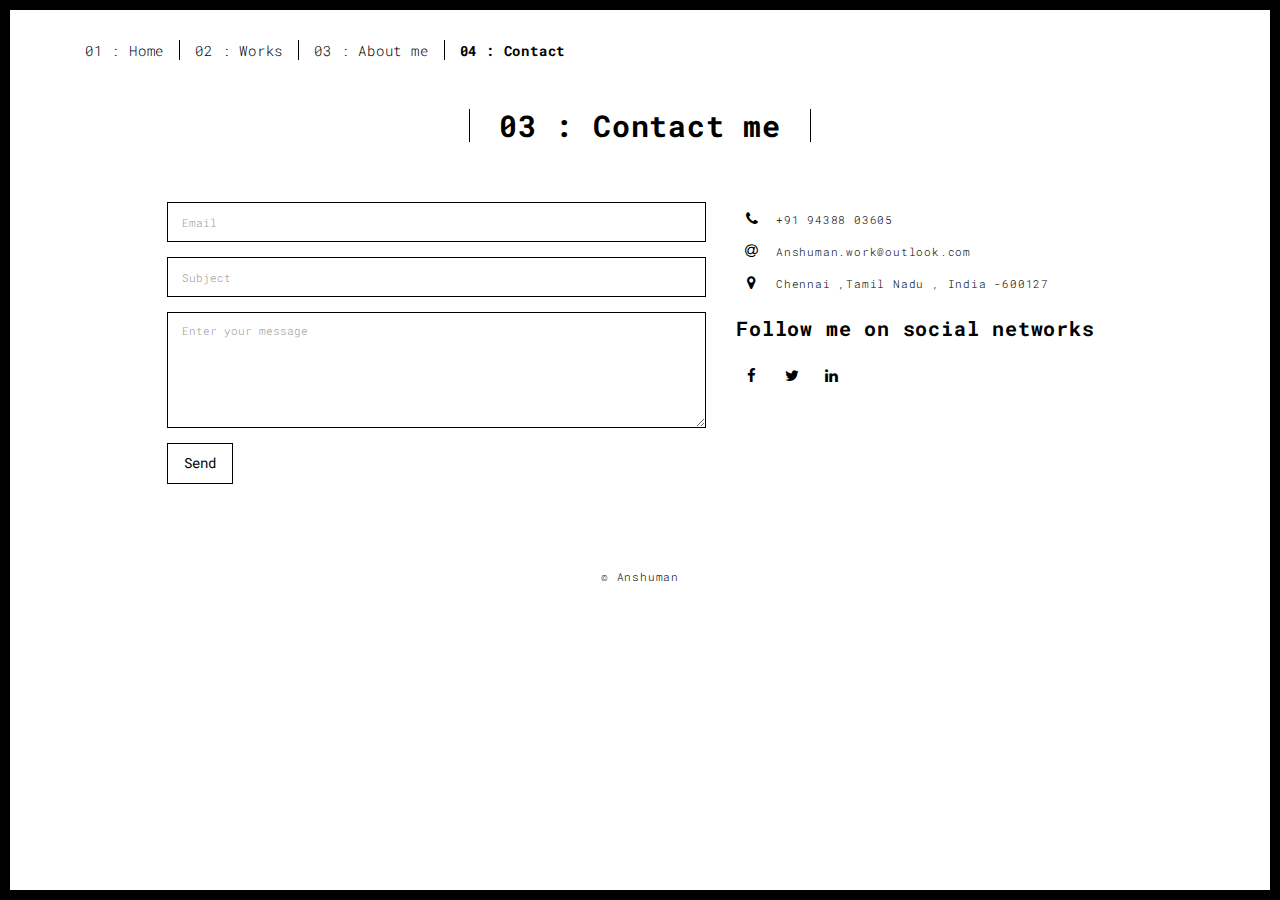
==== contact.html @ 836197c7 "Add files via upload" ====
<!DOCTYPE html>
<html lang="en">

<head>
  <meta charset="UTF-8">
  <meta content="IE=edge" http-equiv="X-UA-Compatible">
  <meta content="width=device-width,initial-scale=1" name="viewport">
  <meta content="description" name="description">
  <meta name="google" content="notranslate" />
  <meta content="Mashup templates have been developped by Orson.io team" name="author">

  <!-- Disable tap highlight on IE -->
  <meta name="msapplication-tap-highlight" content="no">
  
  <link rel="apple-touch-icon" sizes="180x180" href="./assets/apple-icon-180x180.png">
  <link href="./assets/favicon.ico" rel="icon">

  <title>Title page</title>  

<link href="./main.3f6952e4.css" rel="stylesheet"></head>

<body class="">
<div id="site-border-left"></div>
<div id="site-border-right"></div>
<div id="site-border-top"></div>
<div id="site-border-bottom"></div>
 <!-- Add your content of header -->
<header>
  <nav class="navbar  navbar-fixed-top navbar-default">
    <div class="container">
        <button type="button" class="navbar-toggle collapsed" data-toggle="collapse" data-target="#navbar-collapse" aria-expanded="false">
          <span class="sr-only">Toggle navigation</span>
          <span class="icon-bar"></span>
          <span class="icon-bar"></span>
          <span class="icon-bar"></span>
        </button>

      <div class="collapse navbar-collapse" id="navbar-collapse">
        <ul class="nav navbar-nav ">
          <li><a href="./index.html" title="">01 : Home</a></li>
          <li><a href="./works.html" title="">02 : Works</a></li>
          <li><a href="./about.html" title="">03 : About me</a></li>
          <li><a href="./contact.html" title="">04 : Contact</a></li>
          
        </ul>


      </div> 
    </div>
  </nav>
</header>

<div class="section-container">
    <div class="container">
      <div class="row">
        <div class="col-xs-12">
          <div class="section-container-spacer text-center">
            <h1 class="h2">03 : Contact me</h1>
          </div>
          
          <div class="row">
            <div class="col-md-10 col-md-offset-1">
               <form action="" class="reveal-content">
                  <div class="row">
                    <div class="col-md-7">
                      <div class="form-group">
                        <input type="email" class="form-control" id="email" placeholder="Email">
                      </div>
                      <div class="form-group">
                        <input type="text" class="form-control" id="subject" placeholder="Subject">
                      </div>
                      <div class="form-group">
                        <textarea class="form-control" rows="5" placeholder="Enter your message"></textarea>
                      </div>
                      <button type="submit" class="btn btn-default btn-lg">Send</button>
                    </div>
                    <div class="col-md-5 address-container">
                      <ul class="list-unstyled">
                        <li>
                          <span class="fa-icon">
                            <i class="fa fa-phone" aria-hidden="true"></i>
                          </span>
                          +91 94388 03605
                        </li>
                        <li>
                          <span class="fa-icon">
                            <i class="fa fa-at" aria-hidden="true"></i>
                          </span>
                          Anshuman.work@outlook.com
                        </li>
                        <li>
                          <span class="fa-icon">
                            <i class="fa fa fa-map-marker" aria-hidden="true"></i>
                          </span>
                          Chennai ,Tamil Nadu , India -600127
                        </li>
                      </ul>
                      <h3>Follow me on social networks</h3>
                      <a href="http://www.facebook.com" title="" class="fa-icon">
                        <i class="fa fa-facebook"></i>
                      </a>
                      <a href="http://www.twitter.com" title="" class="fa-icon">
                        <i class="fa fa-twitter"></i>
                      </a>
                      <a href="http://www.linkedin.com" title="" class="fa-icon">
                        <i class="fa fa-linkedin"></i>
                      </a>

                    </div>
                  </div>
                </form>
            </div>

          </div>
         
       </div>
      </div>
    </div>
  </div>


<footer class="footer-container text-center">
  <div class="container">
    <div class="row">
      <div class="col-xs-12">
        <p>© Anshuman </p>
      </div>
    </div>
  </div>
</footer>

<script>
  document.addEventListener("DOMContentLoaded", function (event) {
     navActivePage();
  });
</script>

<!-- Google Analytics: change UA-XXXXX-X to be your site's ID 

<script>
  (function (i, s, o, g, r, a, m) {
    i['GoogleAnalyticsObject'] = r; i[r] = i[r] || function () {
      (i[r].q = i[r].q || []).push(arguments)
    }, i[r].l = 1 * new Date(); a = s.createElement(o),
      m = s.getElementsByTagName(o)[0]; a.async = 1; a.src = g; m.parentNode.insertBefore(a, m)
  })(window, document, 'script', '//www.google-analytics.com/analytics.js', 'ga');
  ga('create', 'UA-XXXXX-X', 'auto');
  ga('send', 'pageview');
</script>

--> <script type="text/javascript" src="./main.70a66962.js"></script></body>

</html>
---- main.3f6952e4.css ----
@import url(https://fonts.googleapis.com/css?family=Roboto:900|Roboto+Mono:300,400,700);@import url(https://maxcdn.bootstrapcdn.com/font-awesome/4.7.0/css/font-awesome.min.css);/*!
 * Bootstrap v3.3.7 (http://getbootstrap.com)
 * Copyright 2011-2016 Twitter, Inc.
 * Licensed under MIT (https://github.com/twbs/bootstrap/blob/master/LICENSE)
 */
/*! normalize.css v3.0.3 | MIT License | github.com/necolas/normalize.css */html{font-family:sans-serif;-ms-text-size-adjust:100%;-webkit-text-size-adjust:100%}body{margin:0}article,aside,details,figcaption,figure,footer,header,hgroup,main,menu,nav,section,summary{display:block}audio,canvas,progress,video{display:inline-block;vertical-align:baseline}audio:not([controls]){display:none;height:0}[hidden],template{display:none}a{background-color:transparent}a:active,a:hover{outline:0}abbr[title]{border-bottom:1px dotted}b,strong{font-weight:700}dfn{font-style:italic}h1{font-size:2em;margin:.67em 0}mark{background:#ff0;color:#000}small{font-size:80%}sub,sup{font-size:75%;line-height:0;position:relative;vertical-align:baseline}sup{top:-.5em}sub{bottom:-.25em}img{border:0}svg:not(:root){overflow:hidden}figure{margin:1em 40px}hr{box-sizing:content-box;height:0}pre{overflow:auto}code,kbd,pre,samp{font-family:monospace,monospace;font-size:1em}button,input,optgroup,select,textarea{color:inherit;font:inherit;margin:0}button{overflow:visible}button,select{text-transform:none}button,html input[type=button],input[type=reset],input[type=submit]{-webkit-appearance:button;cursor:pointer}button[disabled],html input[disabled]{cursor:default}button::-moz-focus-inner,input::-moz-focus-inner{border:0;padding:0}input{line-height:normal}input[type=checkbox],input[type=radio]{box-sizing:border-box;padding:0}input[type=number]::-webkit-inner-spin-button,input[type=number]::-webkit-outer-spin-button{height:auto}input[type=search]{-webkit-appearance:textfield;box-sizing:content-box}input[type=search]::-webkit-search-cancel-button,input[type=search]::-webkit-search-decoration{-webkit-appearance:none}fieldset{border:1px solid silver;margin:0 2px;padding:.35em .625em .75em}textarea{overflow:auto}optgroup{font-weight:700}table{border-collapse:collapse;border-spacing:0}td,th{padding:0}

/*! Source: https://github.com/h5bp/html5-boilerplate/blob/master/src/css/main.css */@media print{*,:after,:before{background:transparent!important;color:#000!important;box-shadow:none!important;text-shadow:none!important}a,a:visited{text-decoration:underline}a[href]:after{content:" (" attr(href) ")"}abbr[title]:after{content:" (" attr(title) ")"}a[href^="#"]:after,a[href^="javascript:"]:after{content:""}blockquote,pre{border:1px solid #999;page-break-inside:avoid}thead{display:table-header-group}img,tr{page-break-inside:avoid}img{max-width:100%!important}h2,h3,p{orphans:3;widows:3}h2,h3{page-break-after:avoid}.navbar{display:none}.btn>.caret,.dropup>.btn>.caret{border-top-color:#000!important}.label{border:1px solid #000}.table{border-collapse:collapse!important}.table td,.table th{background-color:#fff!important}.table-bordered td,.table-bordered th{border:1px solid #ddd!important}}*,:after,:before{-webkit-box-sizing:border-box;-moz-box-sizing:border-box;box-sizing:border-box}html{font-size:10px;-webkit-tap-highlight-color:transparent}body{font-family:Roboto Mono,Helvetica,Arial,sans-serif;font-size:11px;line-height:1.78;color:#000;background-color:#fff}button,input,select,textarea{font-family:inherit;font-size:inherit;line-height:inherit}a{color:#001aff;text-decoration:none}a:focus,a:hover{color:#0012b3;text-decoration:underline}a:focus{outline:5px auto -webkit-focus-ring-color;outline-offset:-2px}figure{margin:0}img{vertical-align:middle}.img-responsive{display:block;max-width:100%;height:auto}.img-rounded{border-radius:0}.img-thumbnail{padding:4px;line-height:1.78;background-color:#fff;border:1px solid #ddd;border-radius:0;-webkit-transition:all .2s ease-in-out;-o-transition:all .2s ease-in-out;transition:all .2s ease-in-out;display:inline-block;max-width:100%;height:auto}.img-circle{border-radius:50%}hr{margin-top:19px;margin-bottom:19px;border:0;border-top:1px solid #eee}.sr-only{position:absolute;width:1px;height:1px;margin:-1px;padding:0;overflow:hidden;clip:rect(0,0,0,0);border:0}.sr-only-focusable:active,.sr-only-focusable:focus{position:static;width:auto;height:auto;margin:0;overflow:visible;clip:auto}[role=button]{cursor:pointer}.h1,.h2,.h3,.h4,.h5,.h6,h1,h2,h3,h4,h5,h6{font-family:Roboto Mono,Helvetica,Arial,sans-serif;font-weight:700;line-height:1.1;color:#000}.h1 .small,.h1 small,.h2 .small,.h2 small,.h3 .small,.h3 small,.h4 .small,.h4 small,.h5 .small,.h5 small,.h6 .small,.h6 small,h1 .small,h1 small,h2 .small,h2 small,h3 .small,h3 small,h4 .small,h4 small,h5 .small,h5 small,h6 .small,h6 small{font-weight:400;line-height:1;color:#777}.h1,.h2,.h3,h1,h2,h3{margin-top:19px;margin-bottom:9.5px}.h1 .small,.h1 small,.h2 .small,.h2 small,.h3 .small,.h3 small,h1 .small,h1 small,h2 .small,h2 small,h3 .small,h3 small{font-size:65%}.h4,.h5,.h6,h4,h5,h6{margin-top:9.5px;margin-bottom:9.5px}.h4 .small,.h4 small,.h5 .small,.h5 small,.h6 .small,.h6 small,h4 .small,h4 small,h5 .small,h5 small,h6 .small,h6 small{font-size:75%}.h1,h1{font-size:70px}.h2,h2{font-size:30px}.h3,h3{font-size:20px}.h4,.h5,h4,h5{font-size:11px}.h6,h6{font-size:10px}p{margin:0 0 9.5px}.lead{margin-bottom:19px;font-size:12px;font-weight:300;line-height:1.4}@media (min-width:768px){.lead{font-size:16.5px}}.small,small{font-size:90%}.mark,mark{background-color:#fcf8e3;padding:.2em}.text-left{text-align:left}.text-right{text-align:right}.text-center{text-align:center}.text-justify{text-align:justify}.text-nowrap{white-space:nowrap}.text-lowercase{text-transform:lowercase}.initialism,.text-uppercase{text-transform:uppercase}.text-capitalize{text-transform:capitalize}.text-muted{color:#777}.text-primary{color:#001aff}a.text-primary:focus,a.text-primary:hover{color:#0015cc}.text-success{color:#fff}a.text-success:focus,a.text-success:hover{color:#e6e6e6}.text-info{color:#31708f}a.text-info:focus,a.text-info:hover{color:#245269}.text-warning{color:#8a6d3b}a.text-warning:focus,a.text-warning:hover{color:#66512c}.text-danger{color:#fff}a.text-danger:focus,a.text-danger:hover{color:#e6e6e6}.bg-primary{color:#fff;background-color:#001aff}a.bg-primary:focus,a.bg-primary:hover{background-color:#0015cc}.bg-success,a.bg-success:focus,a.bg-success:hover{background-color:#000}.bg-info{background-color:#d9edf7}a.bg-info:focus,a.bg-info:hover{background-color:#afd9ee}.bg-warning{background-color:#fcf8e3}a.bg-warning:focus,a.bg-warning:hover{background-color:#f7ecb5}.bg-danger{background-color:red}a.bg-danger:focus,a.bg-danger:hover{background-color:#c00}.page-header{padding-bottom:8.5px;margin:38px 0 19px;border-bottom:1px solid #eee}ol,ul{margin-top:0;margin-bottom:9.5px}ol ol,ol ul,ul ol,ul ul{margin-bottom:0}.list-inline,.list-unstyled{padding-left:0;list-style:none}.list-inline{margin-left:-5px}.list-inline>li{display:inline-block;padding-left:5px;padding-right:5px}dl{margin-top:0;margin-bottom:19px}dd,dt{line-height:1.78}dt{font-weight:700}dd{margin-left:0}.dl-horizontal dd:after,.dl-horizontal dd:before{content:" ";display:table}.dl-horizontal dd:after{clear:both}@media (min-width:768px){.dl-horizontal dt{float:left;width:160px;clear:left;text-align:right;overflow:hidden;text-overflow:ellipsis;white-space:nowrap}.dl-horizontal dd{margin-left:180px}}abbr[data-original-title],abbr[title]{cursor:help;border-bottom:1px dotted #777}.initialism{font-size:90%}blockquote{padding:9.5px 19px;margin:0 0 19px;font-size:13.75px;border-left:5px solid #eee}blockquote ol:last-child,blockquote p:last-child,blockquote ul:last-child{margin-bottom:0}blockquote .small,blockquote footer,blockquote small{display:block;font-size:80%;line-height:1.78;color:#777}blockquote .small:before,blockquote footer:before,blockquote small:before{content:"\2014   \A0"}.blockquote-reverse,blockquote.pull-right{padding-right:15px;padding-left:0;border-right:5px solid #eee;border-left:0;text-align:right}.blockquote-reverse .small:before,.blockquote-reverse footer:before,.blockquote-reverse small:before,blockquote.pull-right .small:before,blockquote.pull-right footer:before,blockquote.pull-right small:before{content:""}.blockquote-reverse .small:after,.blockquote-reverse footer:after,.blockquote-reverse small:after,blockquote.pull-right .small:after,blockquote.pull-right footer:after,blockquote.pull-right small:after{content:"\A0   \2014"}address{margin-bottom:19px;font-style:normal;line-height:1.78}code,kbd,pre,samp{font-family:Menlo,Monaco,Consolas,Courier New,monospace}code{color:#c7254e;background-color:#f9f2f4}code,kbd{padding:2px 4px;font-size:90%;border-radius:0}kbd{color:#fff;background-color:#333;box-shadow:inset 0 -1px 0 rgba(0,0,0,.25)}kbd kbd{padding:0;font-size:100%;font-weight:700;box-shadow:none}pre{display:block;padding:9px;margin:0 0 9.5px;font-size:10px;line-height:1.78;word-break:break-all;word-wrap:break-word;color:#333;background-color:#f5f5f5;border:1px solid #ccc;border-radius:0}pre code{padding:0;font-size:inherit;color:inherit;white-space:pre-wrap;background-color:transparent;border-radius:0}.pre-scrollable{max-height:340px;overflow-y:scroll}.container{margin-right:auto;margin-left:auto;padding-left:15px;padding-right:15px}.container:after,.container:before{content:" ";display:table}.container:after{clear:both}@media (min-width:768px){.container{width:750px}}@media (min-width:992px){.container{width:970px}}@media (min-width:1200px){.container{width:1170px}}.container-fluid{margin-right:auto;margin-left:auto;padding-left:15px;padding-right:15px}.container-fluid:after,.container-fluid:before{content:" ";display:table}.container-fluid:after{clear:both}.row{margin-left:-15px;margin-right:-15px}.row:after,.row:before{content:" ";display:table}.row:after{clear:both}.col-lg-1,.col-lg-2,.col-lg-3,.col-lg-4,.col-lg-5,.col-lg-6,.col-lg-7,.col-lg-8,.col-lg-9,.col-lg-10,.col-lg-11,.col-lg-12,.col-md-1,.col-md-2,.col-md-3,.col-md-4,.col-md-5,.col-md-6,.col-md-7,.col-md-8,.col-md-9,.col-md-10,.col-md-11,.col-md-12,.col-sm-1,.col-sm-2,.col-sm-3,.col-sm-4,.col-sm-5,.col-sm-6,.col-sm-7,.col-sm-8,.col-sm-9,.col-sm-10,.col-sm-11,.col-sm-12,.col-xs-1,.col-xs-2,.col-xs-3,.col-xs-4,.col-xs-5,.col-xs-6,.col-xs-7,.col-xs-8,.col-xs-9,.col-xs-10,.col-xs-11,.col-xs-12{position:relative;min-height:1px;padding-left:15px;padding-right:15px}.col-xs-1,.col-xs-2,.col-xs-3,.col-xs-4,.col-xs-5,.col-xs-6,.col-xs-7,.col-xs-8,.col-xs-9,.col-xs-10,.col-xs-11,.col-xs-12{float:left}.col-xs-1{width:8.33333%}.col-xs-2{width:16.66667%}.col-xs-3{width:25%}.col-xs-4{width:33.33333%}.col-xs-5{width:41.66667%}.col-xs-6{width:50%}.col-xs-7{width:58.33333%}.col-xs-8{width:66.66667%}.col-xs-9{width:75%}.col-xs-10{width:83.33333%}.col-xs-11{width:91.66667%}.col-xs-12{width:100%}.col-xs-pull-0{right:auto}.col-xs-pull-1{right:8.33333%}.col-xs-pull-2{right:16.66667%}.col-xs-pull-3{right:25%}.col-xs-pull-4{right:33.33333%}.col-xs-pull-5{right:41.66667%}.col-xs-pull-6{right:50%}.col-xs-pull-7{right:58.33333%}.col-xs-pull-8{right:66.66667%}.col-xs-pull-9{right:75%}.col-xs-pull-10{right:83.33333%}.col-xs-pull-11{right:91.66667%}.col-xs-pull-12{right:100%}.col-xs-push-0{left:auto}.col-xs-push-1{left:8.33333%}.col-xs-push-2{left:16.66667%}.col-xs-push-3{left:25%}.col-xs-push-4{left:33.33333%}.col-xs-push-5{left:41.66667%}.col-xs-push-6{left:50%}.col-xs-push-7{left:58.33333%}.col-xs-push-8{left:66.66667%}.col-xs-push-9{left:75%}.col-xs-push-10{left:83.33333%}.col-xs-push-11{left:91.66667%}.col-xs-push-12{left:100%}.col-xs-offset-0{margin-left:0}.col-xs-offset-1{margin-left:8.33333%}.col-xs-offset-2{margin-left:16.66667%}.col-xs-offset-3{margin-left:25%}.col-xs-offset-4{margin-left:33.33333%}.col-xs-offset-5{margin-left:41.66667%}.col-xs-offset-6{margin-left:50%}.col-xs-offset-7{margin-left:58.33333%}.col-xs-offset-8{margin-left:66.66667%}.col-xs-offset-9{margin-left:75%}.col-xs-offset-10{margin-left:83.33333%}.col-xs-offset-11{margin-left:91.66667%}.col-xs-offset-12{margin-left:100%}@media (min-width:768px){.col-sm-1,.col-sm-2,.col-sm-3,.col-sm-4,.col-sm-5,.col-sm-6,.col-sm-7,.col-sm-8,.col-sm-9,.col-sm-10,.col-sm-11,.col-sm-12{float:left}.col-sm-1{width:8.33333%}.col-sm-2{width:16.66667%}.col-sm-3{width:25%}.col-sm-4{width:33.33333%}.col-sm-5{width:41.66667%}.col-sm-6{width:50%}.col-sm-7{width:58.33333%}.col-sm-8{width:66.66667%}.col-sm-9{width:75%}.col-sm-10{width:83.33333%}.col-sm-11{width:91.66667%}.col-sm-12{width:100%}.col-sm-pull-0{right:auto}.col-sm-pull-1{right:8.33333%}.col-sm-pull-2{right:16.66667%}.col-sm-pull-3{right:25%}.col-sm-pull-4{right:33.33333%}.col-sm-pull-5{right:41.66667%}.col-sm-pull-6{right:50%}.col-sm-pull-7{right:58.33333%}.col-sm-pull-8{right:66.66667%}.col-sm-pull-9{right:75%}.col-sm-pull-10{right:83.33333%}.col-sm-pull-11{right:91.66667%}.col-sm-pull-12{right:100%}.col-sm-push-0{left:auto}.col-sm-push-1{left:8.33333%}.col-sm-push-2{left:16.66667%}.col-sm-push-3{left:25%}.col-sm-push-4{left:33.33333%}.col-sm-push-5{left:41.66667%}.col-sm-push-6{left:50%}.col-sm-push-7{left:58.33333%}.col-sm-push-8{left:66.66667%}.col-sm-push-9{left:75%}.col-sm-push-10{left:83.33333%}.col-sm-push-11{left:91.66667%}.col-sm-push-12{left:100%}.col-sm-offset-0{margin-left:0}.col-sm-offset-1{margin-left:8.33333%}.col-sm-offset-2{margin-left:16.66667%}.col-sm-offset-3{margin-left:25%}.col-sm-offset-4{margin-left:33.33333%}.col-sm-offset-5{margin-left:41.66667%}.col-sm-offset-6{margin-left:50%}.col-sm-offset-7{margin-left:58.33333%}.col-sm-offset-8{margin-left:66.66667%}.col-sm-offset-9{margin-left:75%}.col-sm-offset-10{margin-left:83.33333%}.col-sm-offset-11{margin-left:91.66667%}.col-sm-offset-12{margin-left:100%}}@media (min-width:992px){.col-md-1,.col-md-2,.col-md-3,.col-md-4,.col-md-5,.col-md-6,.col-md-7,.col-md-8,.col-md-9,.col-md-10,.col-md-11,.col-md-12{float:left}.col-md-1{width:8.33333%}.col-md-2{width:16.66667%}.col-md-3{width:25%}.col-md-4{width:33.33333%}.col-md-5{width:41.66667%}.col-md-6{width:50%}.col-md-7{width:58.33333%}.col-md-8{width:66.66667%}.col-md-9{width:75%}.col-md-10{width:83.33333%}.col-md-11{width:91.66667%}.col-md-12{width:100%}.col-md-pull-0{right:auto}.col-md-pull-1{right:8.33333%}.col-md-pull-2{right:16.66667%}.col-md-pull-3{right:25%}.col-md-pull-4{right:33.33333%}.col-md-pull-5{right:41.66667%}.col-md-pull-6{right:50%}.col-md-pull-7{right:58.33333%}.col-md-pull-8{right:66.66667%}.col-md-pull-9{right:75%}.col-md-pull-10{right:83.33333%}.col-md-pull-11{right:91.66667%}.col-md-pull-12{right:100%}.col-md-push-0{left:auto}.col-md-push-1{left:8.33333%}.col-md-push-2{left:16.66667%}.col-md-push-3{left:25%}.col-md-push-4{left:33.33333%}.col-md-push-5{left:41.66667%}.col-md-push-6{left:50%}.col-md-push-7{left:58.33333%}.col-md-push-8{left:66.66667%}.col-md-push-9{left:75%}.col-md-push-10{left:83.33333%}.col-md-push-11{left:91.66667%}.col-md-push-12{left:100%}.col-md-offset-0{margin-left:0}.col-md-offset-1{margin-left:8.33333%}.col-md-offset-2{margin-left:16.66667%}.col-md-offset-3{margin-left:25%}.col-md-offset-4{margin-left:33.33333%}.col-md-offset-5{margin-left:41.66667%}.col-md-offset-6{margin-left:50%}.col-md-offset-7{margin-left:58.33333%}.col-md-offset-8{margin-left:66.66667%}.col-md-offset-9{margin-left:75%}.col-md-offset-10{margin-left:83.33333%}.col-md-offset-11{margin-left:91.66667%}.col-md-offset-12{margin-left:100%}}@media (min-width:1200px){.col-lg-1,.col-lg-2,.col-lg-3,.col-lg-4,.col-lg-5,.col-lg-6,.col-lg-7,.col-lg-8,.col-lg-9,.col-lg-10,.col-lg-11,.col-lg-12{float:left}.col-lg-1{width:8.33333%}.col-lg-2{width:16.66667%}.col-lg-3{width:25%}.col-lg-4{width:33.33333%}.col-lg-5{width:41.66667%}.col-lg-6{width:50%}.col-lg-7{width:58.33333%}.col-lg-8{width:66.66667%}.col-lg-9{width:75%}.col-lg-10{width:83.33333%}.col-lg-11{width:91.66667%}.col-lg-12{width:100%}.col-lg-pull-0{right:auto}.col-lg-pull-1{right:8.33333%}.col-lg-pull-2{right:16.66667%}.col-lg-pull-3{right:25%}.col-lg-pull-4{right:33.33333%}.col-lg-pull-5{right:41.66667%}.col-lg-pull-6{right:50%}.col-lg-pull-7{right:58.33333%}.col-lg-pull-8{right:66.66667%}.col-lg-pull-9{right:75%}.col-lg-pull-10{right:83.33333%}.col-lg-pull-11{right:91.66667%}.col-lg-pull-12{right:100%}.col-lg-push-0{left:auto}.col-lg-push-1{left:8.33333%}.col-lg-push-2{left:16.66667%}.col-lg-push-3{left:25%}.col-lg-push-4{left:33.33333%}.col-lg-push-5{left:41.66667%}.col-lg-push-6{left:50%}.col-lg-push-7{left:58.33333%}.col-lg-push-8{left:66.66667%}.col-lg-push-9{left:75%}.col-lg-push-10{left:83.33333%}.col-lg-push-11{left:91.66667%}.col-lg-push-12{left:100%}.col-lg-offset-0{margin-left:0}.col-lg-offset-1{margin-left:8.33333%}.col-lg-offset-2{margin-left:16.66667%}.col-lg-offset-3{margin-left:25%}.col-lg-offset-4{margin-left:33.33333%}.col-lg-offset-5{margin-left:41.66667%}.col-lg-offset-6{margin-left:50%}.col-lg-offset-7{margin-left:58.33333%}.col-lg-offset-8{margin-left:66.66667%}.col-lg-offset-9{margin-left:75%}.col-lg-offset-10{margin-left:83.33333%}.col-lg-offset-11{margin-left:91.66667%}.col-lg-offset-12{margin-left:100%}}table{background-color:transparent}caption{padding-top:8px;padding-bottom:8px;color:#777}caption,th{text-align:left}.table{width:100%;max-width:100%;margin-bottom:19px}.table>tbody>tr>td,.table>tbody>tr>th,.table>tfoot>tr>td,.table>tfoot>tr>th,.table>thead>tr>td,.table>thead>tr>th{padding:8px;line-height:1.78;vertical-align:top;border-top:1px solid #ddd}.table>thead>tr>th{vertical-align:bottom;border-bottom:2px solid #ddd}.table>caption+thead>tr:first-child>td,.table>caption+thead>tr:first-child>th,.table>colgroup+thead>tr:first-child>td,.table>colgroup+thead>tr:first-child>th,.table>thead:first-child>tr:first-child>td,.table>thead:first-child>tr:first-child>th{border-top:0}.table>tbody+tbody{border-top:2px solid #ddd}.table .table{background-color:#fff}.table-condensed>tbody>tr>td,.table-condensed>tbody>tr>th,.table-condensed>tfoot>tr>td,.table-condensed>tfoot>tr>th,.table-condensed>thead>tr>td,.table-condensed>thead>tr>th{padding:5px}.table-bordered,.table-bordered>tbody>tr>td,.table-bordered>tbody>tr>th,.table-bordered>tfoot>tr>td,.table-bordered>tfoot>tr>th,.table-bordered>thead>tr>td,.table-bordered>thead>tr>th{border:1px solid #ddd}.table-bordered>thead>tr>td,.table-bordered>thead>tr>th{border-bottom-width:2px}.table-striped>tbody>tr:nth-of-type(odd){background-color:#f9f9f9}.table-hover>tbody>tr:hover{background-color:#f5f5f5}table col[class*=col-]{position:static;float:none;display:table-column}table td[class*=col-],table th[class*=col-]{position:static;float:none;display:table-cell}.table>tbody>tr.active>td,.table>tbody>tr.active>th,.table>tbody>tr>td.active,.table>tbody>tr>th.active,.table>tfoot>tr.active>td,.table>tfoot>tr.active>th,.table>tfoot>tr>td.active,.table>tfoot>tr>th.active,.table>thead>tr.active>td,.table>thead>tr.active>th,.table>thead>tr>td.active,.table>thead>tr>th.active{background-color:#f5f5f5}.table-hover>tbody>tr.active:hover>td,.table-hover>tbody>tr.active:hover>th,.table-hover>tbody>tr:hover>.active,.table-hover>tbody>tr>td.active:hover,.table-hover>tbody>tr>th.active:hover{background-color:#e8e8e8}.table-hover>tbody>tr.success:hover>td,.table-hover>tbody>tr.success:hover>th,.table-hover>tbody>tr:hover>.success,.table-hover>tbody>tr>td.success:hover,.table-hover>tbody>tr>th.success:hover,.table>tbody>tr.success>td,.table>tbody>tr.success>th,.table>tbody>tr>td.success,.table>tbody>tr>th.success,.table>tfoot>tr.success>td,.table>tfoot>tr.success>th,.table>tfoot>tr>td.success,.table>tfoot>tr>th.success,.table>thead>tr.success>td,.table>thead>tr.success>th,.table>thead>tr>td.success,.table>thead>tr>th.success{background-color:#000}.table>tbody>tr.info>td,.table>tbody>tr.info>th,.table>tbody>tr>td.info,.table>tbody>tr>th.info,.table>tfoot>tr.info>td,.table>tfoot>tr.info>th,.table>tfoot>tr>td.info,.table>tfoot>tr>th.info,.table>thead>tr.info>td,.table>thead>tr.info>th,.table>thead>tr>td.info,.table>thead>tr>th.info{background-color:#d9edf7}.table-hover>tbody>tr.info:hover>td,.table-hover>tbody>tr.info:hover>th,.table-hover>tbody>tr:hover>.info,.table-hover>tbody>tr>td.info:hover,.table-hover>tbody>tr>th.info:hover{background-color:#c4e3f3}.table>tbody>tr.warning>td,.table>tbody>tr.warning>th,.table>tbody>tr>td.warning,.table>tbody>tr>th.warning,.table>tfoot>tr.warning>td,.table>tfoot>tr.warning>th,.table>tfoot>tr>td.warning,.table>tfoot>tr>th.warning,.table>thead>tr.warning>td,.table>thead>tr.warning>th,.table>thead>tr>td.warning,.table>thead>tr>th.warning{background-color:#fcf8e3}.table-hover>tbody>tr.warning:hover>td,.table-hover>tbody>tr.warning:hover>th,.table-hover>tbody>tr:hover>.warning,.table-hover>tbody>tr>td.warning:hover,.table-hover>tbody>tr>th.warning:hover{background-color:#faf2cc}.table>tbody>tr.danger>td,.table>tbody>tr.danger>th,.table>tbody>tr>td.danger,.table>tbody>tr>th.danger,.table>tfoot>tr.danger>td,.table>tfoot>tr.danger>th,.table>tfoot>tr>td.danger,.table>tfoot>tr>th.danger,.table>thead>tr.danger>td,.table>thead>tr.danger>th,.table>thead>tr>td.danger,.table>thead>tr>th.danger{background-color:red}.table-hover>tbody>tr.danger:hover>td,.table-hover>tbody>tr.danger:hover>th,.table-hover>tbody>tr:hover>.danger,.table-hover>tbody>tr>td.danger:hover,.table-hover>tbody>tr>th.danger:hover{background-color:#e60000}.table-responsive{overflow-x:auto;min-height:.01%}@media screen and (max-width:767px){.table-responsive{width:100%;margin-bottom:14.25px;overflow-y:hidden;-ms-overflow-style:-ms-autohiding-scrollbar;border:1px solid #ddd}.table-responsive>.table{margin-bottom:0}.table-responsive>.table>tbody>tr>td,.table-responsive>.table>tbody>tr>th,.table-responsive>.table>tfoot>tr>td,.table-responsive>.table>tfoot>tr>th,.table-responsive>.table>thead>tr>td,.table-responsive>.table>thead>tr>th{white-space:nowrap}.table-responsive>.table-bordered{border:0}.table-responsive>.table-bordered>tbody>tr>td:first-child,.table-responsive>.table-bordered>tbody>tr>th:first-child,.table-responsive>.table-bordered>tfoot>tr>td:first-child,.table-responsive>.table-bordered>tfoot>tr>th:first-child,.table-responsive>.table-bordered>thead>tr>td:first-child,.table-responsive>.table-bordered>thead>tr>th:first-child{border-left:0}.table-responsive>.table-bordered>tbody>tr>td:last-child,.table-responsive>.table-bordered>tbody>tr>th:last-child,.table-responsive>.table-bordered>tfoot>tr>td:last-child,.table-responsive>.table-bordered>tfoot>tr>th:last-child,.table-responsive>.table-bordered>thead>tr>td:last-child,.table-responsive>.table-bordered>thead>tr>th:last-child{border-right:0}.table-responsive>.table-bordered>tbody>tr:last-child>td,.table-responsive>.table-bordered>tbody>tr:last-child>th,.table-responsive>.table-bordered>tfoot>tr:last-child>td,.table-responsive>.table-bordered>tfoot>tr:last-child>th{border-bottom:0}}fieldset{margin:0;min-width:0}fieldset,legend{padding:0;border:0}legend{display:block;width:100%;margin-bottom:19px;font-size:16.5px;line-height:inherit;color:#333;border-bottom:1px solid #e5e5e5}label{display:inline-block;max-width:100%;margin-bottom:5px;font-weight:700}input[type=search]{-webkit-box-sizing:border-box;-moz-box-sizing:border-box;box-sizing:border-box}input[type=checkbox],input[type=radio]{margin:4px 0 0;margin-top:1px\9;line-height:normal}input[type=file]{display:block}input[type=range]{display:block;width:100%}select[multiple],select[size]{height:auto}input[type=checkbox]:focus,input[type=file]:focus,input[type=radio]:focus{outline:5px auto -webkit-focus-ring-color;outline-offset:-2px}output{padding-top:9px}.form-control,output{display:block;font-size:11px;line-height:1.78;color:#555}.form-control{width:100%;height:40px;padding:8px 14px;background-color:#fff;background-image:none;border:1px solid #000;border-radius:0;-webkit-box-shadow:inset 0 1px 1px rgba(0,0,0,.075);box-shadow:inset 0 1px 1px rgba(0,0,0,.075);-webkit-transition:border-color .15s ease-in-out,box-shadow .15s ease-in-out;-o-transition:border-color ease-in-out .15s,box-shadow ease-in-out .15s;transition:border-color .15s ease-in-out,box-shadow .15s ease-in-out}.form-control:focus{border-color:#66afe9;-webkit-box-shadow:inset 0 1px 1px rgba(0,0,0,.075),0 0 8px rgba(102,175,233,.6);box-shadow:inset 0 1px 1px rgba(0,0,0,.075),0 0 8px rgba(102,175,233,.6)}.form-control::-moz-placeholder{color:#999;opacity:1}.form-control:-ms-input-placeholder{color:#999}.form-control::-webkit-input-placeholder{color:#999}.form-control::-ms-expand{border:0;background-color:transparent}.form-control[disabled],.form-control[readonly],fieldset[disabled] .form-control{background-color:#eee;opacity:1}.form-control[disabled],fieldset[disabled] .form-control{cursor:not-allowed}textarea.form-control{height:auto}input[type=search]{-webkit-appearance:none}@media screen and (-webkit-min-device-pixel-ratio:0){input[type=date].form-control,input[type=datetime-local].form-control,input[type=month].form-control,input[type=time].form-control{line-height:40px}.input-group-sm>.input-group-btn>input[type=date].btn,.input-group-sm>.input-group-btn>input[type=datetime-local].btn,.input-group-sm>.input-group-btn>input[type=month].btn,.input-group-sm>.input-group-btn>input[type=time].btn,.input-group-sm>input[type=date].form-control,.input-group-sm>input[type=date].input-group-addon,.input-group-sm>input[type=datetime-local].form-control,.input-group-sm>input[type=datetime-local].input-group-addon,.input-group-sm>input[type=month].form-control,.input-group-sm>input[type=month].input-group-addon,.input-group-sm>input[type=time].form-control,.input-group-sm>input[type=time].input-group-addon,.input-group-sm input[type=date],.input-group-sm input[type=datetime-local],.input-group-sm input[type=month],.input-group-sm input[type=time],input[type=date].input-sm,input[type=datetime-local].input-sm,input[type=month].input-sm,input[type=time].input-sm{line-height:27px}.input-group-lg>.input-group-btn>input[type=date].btn,.input-group-lg>.input-group-btn>input[type=datetime-local].btn,.input-group-lg>.input-group-btn>input[type=month].btn,.input-group-lg>.input-group-btn>input[type=time].btn,.input-group-lg>input[type=date].form-control,.input-group-lg>input[type=date].input-group-addon,.input-group-lg>input[type=datetime-local].form-control,.input-group-lg>input[type=datetime-local].input-group-addon,.input-group-lg>input[type=month].form-control,.input-group-lg>input[type=month].input-group-addon,.input-group-lg>input[type=time].form-control,.input-group-lg>input[type=time].input-group-addon,.input-group-lg input[type=date],.input-group-lg input[type=datetime-local],.input-group-lg input[type=month],.input-group-lg input[type=time],input[type=date].input-lg,input[type=datetime-local].input-lg,input[type=month].input-lg,input[type=time].input-lg{line-height:41px}}.form-group{margin-bottom:15px}.checkbox,.radio{position:relative;display:block;margin-top:10px;margin-bottom:10px}.checkbox label,.radio label{min-height:19px;padding-left:20px;margin-bottom:0;font-weight:400;cursor:pointer}.checkbox-inline input[type=checkbox],.checkbox input[type=checkbox],.radio-inline input[type=radio],.radio input[type=radio]{position:absolute;margin-left:-20px;margin-top:4px\9}.checkbox+.checkbox,.radio+.radio{margin-top:-5px}.checkbox-inline,.radio-inline{position:relative;display:inline-block;padding-left:20px;margin-bottom:0;vertical-align:middle;font-weight:400;cursor:pointer}.checkbox-inline+.checkbox-inline,.radio-inline+.radio-inline{margin-top:0;margin-left:10px}.checkbox-inline.disabled,.checkbox.disabled label,.radio-inline.disabled,.radio.disabled label,fieldset[disabled] .checkbox-inline,fieldset[disabled] .checkbox label,fieldset[disabled] .radio-inline,fieldset[disabled] .radio label,fieldset[disabled] input[type=checkbox],fieldset[disabled] input[type=radio],input[type=checkbox].disabled,input[type=checkbox][disabled],input[type=radio].disabled,input[type=radio][disabled]{cursor:not-allowed}.form-control-static{padding-top:9px;padding-bottom:9px;margin-bottom:0;min-height:30px}.form-control-static.input-lg,.form-control-static.input-sm,.input-group-lg>.form-control-static.form-control,.input-group-lg>.form-control-static.input-group-addon,.input-group-lg>.input-group-btn>.form-control-static.btn,.input-group-sm>.form-control-static.form-control,.input-group-sm>.form-control-static.input-group-addon,.input-group-sm>.input-group-btn>.form-control-static.btn{padding-left:0;padding-right:0}.input-group-sm>.form-control,.input-group-sm>.input-group-addon,.input-group-sm>.input-group-btn>.btn,.input-sm{height:27px;padding:5px 10px;font-size:10px;line-height:1.5;border-radius:0}.input-group-sm>.input-group-btn>select.btn,.input-group-sm>select.form-control,.input-group-sm>select.input-group-addon,select.input-sm{height:27px;line-height:27px}.input-group-sm>.input-group-btn>select[multiple].btn,.input-group-sm>.input-group-btn>textarea.btn,.input-group-sm>select[multiple].form-control,.input-group-sm>select[multiple].input-group-addon,.input-group-sm>textarea.form-control,.input-group-sm>textarea.input-group-addon,select[multiple].input-sm,textarea.input-sm{height:auto}.form-group-sm .form-control{height:27px;padding:5px 10px;font-size:10px;line-height:1.5;border-radius:0}.form-group-sm select.form-control{height:27px;line-height:27px}.form-group-sm select[multiple].form-control,.form-group-sm textarea.form-control{height:auto}.form-group-sm .form-control-static{height:27px;min-height:29px;padding:6px 10px;font-size:10px;line-height:1.5}.input-group-lg>.form-control,.input-group-lg>.input-group-addon,.input-group-lg>.input-group-btn>.btn,.input-lg{height:41px;padding:10px 16px;font-size:14px;line-height:1.33333;border-radius:0}.input-group-lg>.input-group-btn>select.btn,.input-group-lg>select.form-control,.input-group-lg>select.input-group-addon,select.input-lg{height:41px;line-height:41px}.input-group-lg>.input-group-btn>select[multiple].btn,.input-group-lg>.input-group-btn>textarea.btn,.input-group-lg>select[multiple].form-control,.input-group-lg>select[multiple].input-group-addon,.input-group-lg>textarea.form-control,.input-group-lg>textarea.input-group-addon,select[multiple].input-lg,textarea.input-lg{height:auto}.form-group-lg .form-control{height:41px;padding:10px 16px;font-size:14px;line-height:1.33333;border-radius:0}.form-group-lg select.form-control{height:41px;line-height:41px}.form-group-lg select[multiple].form-control,.form-group-lg textarea.form-control{height:auto}.form-group-lg .form-control-static{height:41px;min-height:33px;padding:11px 16px;font-size:14px;line-height:1.33333}.has-feedback{position:relative}.has-feedback .form-control{padding-right:50px}.form-control-feedback{position:absolute;top:0;right:0;z-index:2;display:block;width:40px;height:40px;line-height:40px;text-align:center;pointer-events:none}.form-group-lg .form-control+.form-control-feedback,.input-group-lg+.form-control-feedback,.input-group-lg>.form-control+.form-control-feedback,.input-group-lg>.input-group-addon+.form-control-feedback,.input-group-lg>.input-group-btn>.btn+.form-control-feedback,.input-lg+.form-control-feedback{width:41px;height:41px;line-height:41px}.form-group-sm .form-control+.form-control-feedback,.input-group-sm+.form-control-feedback,.input-group-sm>.form-control+.form-control-feedback,.input-group-sm>.input-group-addon+.form-control-feedback,.input-group-sm>.input-group-btn>.btn+.form-control-feedback,.input-sm+.form-control-feedback{width:27px;height:27px;line-height:27px}.has-success .checkbox,.has-success .checkbox-inline,.has-success.checkbox-inline label,.has-success.checkbox label,.has-success .control-label,.has-success .help-block,.has-success .radio,.has-success .radio-inline,.has-success.radio-inline label,.has-success.radio label{color:#fff}.has-success .form-control{border-color:#fff;-webkit-box-shadow:inset 0 1px 1px rgba(0,0,0,.075);box-shadow:inset 0 1px 1px rgba(0,0,0,.075)}.has-success .form-control:focus{border-color:#e6e6e6;-webkit-box-shadow:inset 0 1px 1px rgba(0,0,0,.075),0 0 6px #fff;box-shadow:inset 0 1px 1px rgba(0,0,0,.075),0 0 6px #fff}.has-success .input-group-addon{color:#fff;border-color:#fff;background-color:#000}.has-success .form-control-feedback{color:#fff}.has-warning .checkbox,.has-warning .checkbox-inline,.has-warning.checkbox-inline label,.has-warning.checkbox label,.has-warning .control-label,.has-warning .help-block,.has-warning .radio,.has-warning .radio-inline,.has-warning.radio-inline label,.has-warning.radio label{color:#8a6d3b}.has-warning .form-control{border-color:#8a6d3b;-webkit-box-shadow:inset 0 1px 1px rgba(0,0,0,.075);box-shadow:inset 0 1px 1px rgba(0,0,0,.075)}.has-warning .form-control:focus{border-color:#66512c;-webkit-box-shadow:inset 0 1px 1px rgba(0,0,0,.075),0 0 6px #c0a16b;box-shadow:inset 0 1px 1px rgba(0,0,0,.075),0 0 6px #c0a16b}.has-warning .input-group-addon{color:#8a6d3b;border-color:#8a6d3b;background-color:#fcf8e3}.has-warning .form-control-feedback{color:#8a6d3b}.has-error .checkbox,.has-error .checkbox-inline,.has-error.checkbox-inline label,.has-error.checkbox label,.has-error .control-label,.has-error .help-block,.has-error .radio,.has-error .radio-inline,.has-error.radio-inline label,.has-error.radio label{color:#fff}.has-error .form-control{border-color:#fff;-webkit-box-shadow:inset 0 1px 1px rgba(0,0,0,.075);box-shadow:inset 0 1px 1px rgba(0,0,0,.075)}.has-error .form-control:focus{border-color:#e6e6e6;-webkit-box-shadow:inset 0 1px 1px rgba(0,0,0,.075),0 0 6px #fff;box-shadow:inset 0 1px 1px rgba(0,0,0,.075),0 0 6px #fff}.has-error .input-group-addon{color:#fff;border-color:#fff;background-color:red}.has-error .form-control-feedback{color:#fff}.has-feedback label~.form-control-feedback{top:24px}.has-feedback label.sr-only~.form-control-feedback{top:0}.help-block{display:block;margin-top:5px;margin-bottom:10px;color:#404040}@media (min-width:768px){.form-inline .form-group{display:inline-block;margin-bottom:0;vertical-align:middle}.form-inline .form-control{display:inline-block;width:auto;vertical-align:middle}.form-inline .form-control-static{display:inline-block}.form-inline .input-group{display:inline-table;vertical-align:middle}.form-inline .input-group .form-control,.form-inline .input-group .input-group-addon,.form-inline .input-group .input-group-btn{width:auto}.form-inline .input-group>.form-control{width:100%}.form-inline .control-label{margin-bottom:0;vertical-align:middle}.form-inline .checkbox,.form-inline .radio{display:inline-block;margin-top:0;margin-bottom:0;vertical-align:middle}.form-inline .checkbox label,.form-inline .radio label{padding-left:0}.form-inline .checkbox input[type=checkbox],.form-inline .radio input[type=radio]{position:relative;margin-left:0}.form-inline .has-feedback .form-control-feedback{top:0}}.form-horizontal .checkbox,.form-horizontal .checkbox-inline,.form-horizontal .radio,.form-horizontal .radio-inline{margin-top:0;margin-bottom:0;padding-top:9px}.form-horizontal .checkbox,.form-horizontal .radio{min-height:28px}.form-horizontal .form-group{margin-left:-15px;margin-right:-15px}.form-horizontal .form-group:after,.form-horizontal .form-group:before{content:" ";display:table}.form-horizontal .form-group:after{clear:both}@media (min-width:768px){.form-horizontal .control-label{text-align:right;margin-bottom:0;padding-top:9px}}.form-horizontal .has-feedback .form-control-feedback{right:15px}@media (min-width:768px){.form-horizontal .form-group-lg .control-label{padding-top:11px;font-size:14px}}@media (min-width:768px){.form-horizontal .form-group-sm .control-label{padding-top:6px;font-size:10px}}.btn{display:inline-block;margin-bottom:0;font-weight:400;text-align:center;vertical-align:middle;touch-action:manipulation;cursor:pointer;background-image:none;border:1px solid transparent;white-space:nowrap;padding:8px 14px;font-size:11px;line-height:1.78;border-radius:0;-webkit-user-select:none;-moz-user-select:none;-ms-user-select:none;user-select:none}.btn.active.focus,.btn.active:focus,.btn.focus,.btn:active.focus,.btn:active:focus,.btn:focus{outline:5px auto -webkit-focus-ring-color;outline-offset:-2px}.btn.focus,.btn:focus,.btn:hover{color:#000;text-decoration:none}.btn.active,.btn:active{outline:0;background-image:none;-webkit-box-shadow:inset 0 3px 5px rgba(0,0,0,.125);box-shadow:inset 0 3px 5px rgba(0,0,0,.125)}.btn.disabled,.btn[disabled],fieldset[disabled] .btn{cursor:not-allowed;opacity:.65;filter:alpha(opacity=65);-webkit-box-shadow:none;box-shadow:none}a.btn.disabled,fieldset[disabled] a.btn{pointer-events:none}.btn-default,.btn-default.active,.btn-default.active.focus,.btn-default.active:focus,.btn-default.active:hover,.btn-default.focus,.btn-default:active,.btn-default:active.focus,.btn-default:active:focus,.btn-default:active:hover,.btn-default:focus,.btn-default:hover,.open>.btn-default.dropdown-toggle,.open>.btn-default.dropdown-toggle.focus,.open>.btn-default.dropdown-toggle:focus,.open>.btn-default.dropdown-toggle:hover{color:#000;background-color:transparent;border-color:#000}.btn-default.active,.btn-default:active,.open>.btn-default.dropdown-toggle{background-image:none}.btn-default.disabled.focus,.btn-default.disabled:focus,.btn-default.disabled:hover,.btn-default[disabled].focus,.btn-default[disabled]:focus,.btn-default[disabled]:hover,fieldset[disabled] .btn-default.focus,fieldset[disabled] .btn-default:focus,fieldset[disabled] .btn-default:hover{background-color:transparent;border-color:#000}.btn-default .badge{color:transparent;background-color:#000}.btn-primary{color:#001aff;background-color:transparent;border-color:#001aff}.btn-primary.focus,.btn-primary:focus{color:#001aff;background-color:transparent;border-color:#000d80}.btn-primary.active,.btn-primary:active,.btn-primary:hover,.open>.btn-primary.dropdown-toggle{color:#001aff;background-color:transparent;border-color:#0014c2}.btn-primary.active.focus,.btn-primary.active:focus,.btn-primary.active:hover,.btn-primary:active.focus,.btn-primary:active:focus,.btn-primary:active:hover,.open>.btn-primary.dropdown-toggle.focus,.open>.btn-primary.dropdown-toggle:focus,.open>.btn-primary.dropdown-toggle:hover{color:#001aff;background-color:transparent;border-color:#000d80}.btn-primary.active,.btn-primary:active,.open>.btn-primary.dropdown-toggle{background-image:none}.btn-primary.disabled.focus,.btn-primary.disabled:focus,.btn-primary.disabled:hover,.btn-primary[disabled].focus,.btn-primary[disabled]:focus,.btn-primary[disabled]:hover,fieldset[disabled] .btn-primary.focus,fieldset[disabled] .btn-primary:focus,fieldset[disabled] .btn-primary:hover{background-color:transparent;border-color:#001aff}.btn-primary .badge{color:transparent;background-color:#001aff}.btn-success{color:#5cb85c;background-color:transparent;border-color:#5cb85c}.btn-success.focus,.btn-success:focus{color:#5cb85c;background-color:transparent;border-color:#2d672d}.btn-success.active,.btn-success:active,.btn-success:hover,.open>.btn-success.dropdown-toggle{color:#5cb85c;background-color:transparent;border-color:#419641}.btn-success.active.focus,.btn-success.active:focus,.btn-success.active:hover,.btn-success:active.focus,.btn-success:active:focus,.btn-success:active:hover,.open>.btn-success.dropdown-toggle.focus,.open>.btn-success.dropdown-toggle:focus,.open>.btn-success.dropdown-toggle:hover{color:#5cb85c;background-color:transparent;border-color:#2d672d}.btn-success.active,.btn-success:active,.open>.btn-success.dropdown-toggle{background-image:none}.btn-success.disabled.focus,.btn-success.disabled:focus,.btn-success.disabled:hover,.btn-success[disabled].focus,.btn-success[disabled]:focus,.btn-success[disabled]:hover,fieldset[disabled] .btn-success.focus,fieldset[disabled] .btn-success:focus,fieldset[disabled] .btn-success:hover{background-color:transparent;border-color:#5cb85c}.btn-success .badge{color:transparent;background-color:#5cb85c}.btn-info{border-color:#5bc0de}.btn-info,.btn-info.focus,.btn-info:focus{color:#5bc0de;background-color:transparent}.btn-info.focus,.btn-info:focus{border-color:#1f7e9a}.btn-info.active,.btn-info:active,.btn-info:hover,.open>.btn-info.dropdown-toggle{color:#5bc0de;background-color:transparent;border-color:#2aabd2}.btn-info.active.focus,.btn-info.active:focus,.btn-info.active:hover,.btn-info:active.focus,.btn-info:active:focus,.btn-info:active:hover,.open>.btn-info.dropdown-toggle.focus,.open>.btn-info.dropdown-toggle:focus,.open>.btn-info.dropdown-toggle:hover{color:#5bc0de;background-color:transparent;border-color:#1f7e9a}.btn-info.active,.btn-info:active,.open>.btn-info.dropdown-toggle{background-image:none}.btn-info.disabled.focus,.btn-info.disabled:focus,.btn-info.disabled:hover,.btn-info[disabled].focus,.btn-info[disabled]:focus,.btn-info[disabled]:hover,fieldset[disabled] .btn-info.focus,fieldset[disabled] .btn-info:focus,fieldset[disabled] .btn-info:hover{background-color:transparent;border-color:#5bc0de}.btn-info .badge{color:transparent;background-color:#5bc0de}.btn-warning{color:#f0ad4e;background-color:transparent;border-color:#f0ad4e}.btn-warning.focus,.btn-warning:focus{color:#f0ad4e;background-color:transparent;border-color:#b06d0f}.btn-warning.active,.btn-warning:active,.btn-warning:hover,.open>.btn-warning.dropdown-toggle{color:#f0ad4e;background-color:transparent;border-color:#eb9316}.btn-warning.active.focus,.btn-warning.active:focus,.btn-warning.active:hover,.btn-warning:active.focus,.btn-warning:active:focus,.btn-warning:active:hover,.open>.btn-warning.dropdown-toggle.focus,.open>.btn-warning.dropdown-toggle:focus,.open>.btn-warning.dropdown-toggle:hover{color:#f0ad4e;background-color:transparent;border-color:#b06d0f}.btn-warning.active,.btn-warning:active,.open>.btn-warning.dropdown-toggle{background-image:none}.btn-warning.disabled.focus,.btn-warning.disabled:focus,.btn-warning.disabled:hover,.btn-warning[disabled].focus,.btn-warning[disabled]:focus,.btn-warning[disabled]:hover,fieldset[disabled] .btn-warning.focus,fieldset[disabled] .btn-warning:focus,fieldset[disabled] .btn-warning:hover{background-color:transparent;border-color:#f0ad4e}.btn-warning .badge{color:transparent;background-color:#f0ad4e}.btn-danger{color:#d9534f;background-color:transparent;border-color:#d9534f}.btn-danger.focus,.btn-danger:focus{color:#d9534f;background-color:transparent;border-color:#8b211e}.btn-danger.active,.btn-danger:active,.btn-danger:hover,.open>.btn-danger.dropdown-toggle{color:#d9534f;background-color:transparent;border-color:#c12e2a}.btn-danger.active.focus,.btn-danger.active:focus,.btn-danger.active:hover,.btn-danger:active.focus,.btn-danger:active:focus,.btn-danger:active:hover,.open>.btn-danger.dropdown-toggle.focus,.open>.btn-danger.dropdown-toggle:focus,.open>.btn-danger.dropdown-toggle:hover{color:#d9534f;background-color:transparent;border-color:#8b211e}.btn-danger.active,.btn-danger:active,.open>.btn-danger.dropdown-toggle{background-image:none}.btn-danger.disabled.focus,.btn-danger.disabled:focus,.btn-danger.disabled:hover,.btn-danger[disabled].focus,.btn-danger[disabled]:focus,.btn-danger[disabled]:hover,fieldset[disabled] .btn-danger.focus,fieldset[disabled] .btn-danger:focus,fieldset[disabled] .btn-danger:hover{background-color:transparent;border-color:#d9534f}.btn-danger .badge{color:transparent;background-color:#d9534f}.btn-link{color:#001aff;font-weight:400;border-radius:0}.btn-link,.btn-link.active,.btn-link:active,.btn-link[disabled],fieldset[disabled] .btn-link{background-color:transparent;-webkit-box-shadow:none;box-shadow:none}.btn-link,.btn-link:active,.btn-link:focus,.btn-link:hover{border-color:transparent}.btn-link:focus,.btn-link:hover{color:#0012b3;text-decoration:underline;background-color:transparent}.btn-link[disabled]:focus,.btn-link[disabled]:hover,fieldset[disabled] .btn-link:focus,fieldset[disabled] .btn-link:hover{color:#777;text-decoration:none}.btn-group-lg>.btn,.btn-lg{padding:10px 16px;font-size:14px;line-height:1.33333;border-radius:0}.btn-group-sm>.btn,.btn-sm{padding:5px 10px;font-size:10px;line-height:1.5;border-radius:0}.btn-group-xs>.btn,.btn-xs{padding:1px 5px;font-size:10px;line-height:1.5;border-radius:0}.btn-block{display:block;width:100%}.btn-block+.btn-block{margin-top:5px}input[type=button].btn-block,input[type=reset].btn-block,input[type=submit].btn-block{width:100%}.fade{opacity:0;-webkit-transition:opacity .15s linear;-o-transition:opacity .15s linear;transition:opacity .15s linear}.fade.in{opacity:1}.collapse{display:none}.collapse.in{display:block}tr.collapse.in{display:table-row}tbody.collapse.in{display:table-row-group}.collapsing{position:relative;height:0;overflow:hidden;-webkit-transition-property:height,visibility;transition-property:height,visibility;-webkit-transition-duration:.35s;transition-duration:.35s;-webkit-transition-timing-function:ease;transition-timing-function:ease}.caret{display:inline-block;width:0;height:0;margin-left:2px;vertical-align:middle;border-top:4px dashed;border-top:4px solid\9;border-right:4px solid transparent;border-left:4px solid transparent}.dropdown,.dropup{position:relative}.dropdown-toggle:focus{outline:0}.dropdown-menu{position:absolute;top:100%;left:0;z-index:1000;display:none;float:left;min-width:160px;padding:5px 0;margin:2px 0 0;list-style:none;font-size:11px;text-align:left;background-color:#fff;border:1px solid #ccc;border:1px solid rgba(0,0,0,.15);border-radius:0;-webkit-box-shadow:0 6px 12px rgba(0,0,0,.175);box-shadow:0 6px 12px rgba(0,0,0,.175);background-clip:padding-box}.dropdown-menu.pull-right{right:0;left:auto}.dropdown-menu .divider{height:1px;margin:8.5px 0;overflow:hidden;background-color:#e5e5e5}.dropdown-menu>li>a{display:block;padding:3px 20px;clear:both;font-weight:400;line-height:1.78;color:#333;white-space:nowrap}.dropdown-menu>li>a:focus,.dropdown-menu>li>a:hover{text-decoration:none;color:#262626;background-color:#f5f5f5}.dropdown-menu>.active>a,.dropdown-menu>.active>a:focus,.dropdown-menu>.active>a:hover{color:#fff;text-decoration:none;outline:0;background-color:#001aff}.dropdown-menu>.disabled>a,.dropdown-menu>.disabled>a:focus,.dropdown-menu>.disabled>a:hover{color:#777}.dropdown-menu>.disabled>a:focus,.dropdown-menu>.disabled>a:hover{text-decoration:none;background-color:transparent;background-image:none;filter:progid:DXImageTransform.Microsoft.gradient(enabled = false);cursor:not-allowed}.open>.dropdown-menu{display:block}.open>a{outline:0}.dropdown-menu-right{left:auto;right:0}.dropdown-menu-left{left:0;right:auto}.dropdown-header{display:block;padding:3px 20px;font-size:10px;line-height:1.78;color:#777;white-space:nowrap}.dropdown-backdrop{position:fixed;left:0;right:0;bottom:0;top:0;z-index:990}.pull-right>.dropdown-menu{right:0;left:auto}.dropup .caret,.navbar-fixed-bottom .dropdown .caret{border-top:0;border-bottom:4px dashed;border-bottom:4px solid\9;content:""}.dropup .dropdown-menu,.navbar-fixed-bottom .dropdown .dropdown-menu{top:auto;bottom:100%;margin-bottom:2px}@media (min-width:768px){.navbar-right .dropdown-menu{right:0;left:auto}.navbar-right .dropdown-menu-left{left:0;right:auto}}.btn-group,.btn-group-vertical{position:relative;display:inline-block;vertical-align:middle}.btn-group-vertical>.btn,.btn-group>.btn{position:relative;float:left}.btn-group-vertical>.btn.active,.btn-group-vertical>.btn:active,.btn-group-vertical>.btn:focus,.btn-group-vertical>.btn:hover,.btn-group>.btn.active,.btn-group>.btn:active,.btn-group>.btn:focus,.btn-group>.btn:hover{z-index:2}.btn-group .btn+.btn,.btn-group .btn+.btn-group,.btn-group .btn-group+.btn,.btn-group .btn-group+.btn-group{margin-left:-1px}.btn-toolbar{margin-left:-5px}.btn-toolbar:after,.btn-toolbar:before{content:" ";display:table}.btn-toolbar:after{clear:both}.btn-toolbar .btn,.btn-toolbar .btn-group,.btn-toolbar .input-group{float:left}.btn-toolbar>.btn,.btn-toolbar>.btn-group,.btn-toolbar>.input-group{margin-left:5px}.btn-group>.btn:not(:first-child):not(:last-child):not(.dropdown-toggle){border-radius:0}.btn-group>.btn:first-child{margin-left:0}.btn-group>.btn:first-child:not(:last-child):not(.dropdown-toggle){border-bottom-right-radius:0;border-top-right-radius:0}.btn-group>.btn:last-child:not(:first-child),.btn-group>.dropdown-toggle:not(:first-child){border-bottom-left-radius:0;border-top-left-radius:0}.btn-group>.btn-group{float:left}.btn-group>.btn-group:not(:first-child):not(:last-child)>.btn{border-radius:0}.btn-group>.btn-group:first-child:not(:last-child)>.btn:last-child,.btn-group>.btn-group:first-child:not(:last-child)>.dropdown-toggle{border-bottom-right-radius:0;border-top-right-radius:0}.btn-group>.btn-group:last-child:not(:first-child)>.btn:first-child{border-bottom-left-radius:0;border-top-left-radius:0}.btn-group .dropdown-toggle:active,.btn-group.open .dropdown-toggle{outline:0}.btn-group>.btn+.dropdown-toggle{padding-left:8px;padding-right:8px}.btn-group-lg.btn-group>.btn+.dropdown-toggle,.btn-group>.btn-lg+.dropdown-toggle{padding-left:12px;padding-right:12px}.btn-group.open .dropdown-toggle{-webkit-box-shadow:inset 0 3px 5px rgba(0,0,0,.125);box-shadow:inset 0 3px 5px rgba(0,0,0,.125)}.btn-group.open .dropdown-toggle.btn-link{-webkit-box-shadow:none;box-shadow:none}.btn .caret{margin-left:0}.btn-group-lg>.btn .caret,.btn-lg .caret{border-width:5px 5px 0;border-bottom-width:0}.dropup .btn-group-lg>.btn .caret,.dropup .btn-lg .caret{border-width:0 5px 5px}.btn-group-vertical>.btn,.btn-group-vertical>.btn-group,.btn-group-vertical>.btn-group>.btn{display:block;float:none;width:100%;max-width:100%}.btn-group-vertical>.btn-group:after,.btn-group-vertical>.btn-group:before{content:" ";display:table}.btn-group-vertical>.btn-group:after{clear:both}.btn-group-vertical>.btn-group>.btn{float:none}.btn-group-vertical>.btn+.btn,.btn-group-vertical>.btn+.btn-group,.btn-group-vertical>.btn-group+.btn,.btn-group-vertical>.btn-group+.btn-group{margin-top:-1px;margin-left:0}.btn-group-vertical>.btn:not(:first-child):not(:last-child){border-radius:0}.btn-group-vertical>.btn:first-child:not(:last-child),.btn-group-vertical>.btn:last-child:not(:first-child){border-top-right-radius:0;border-top-left-radius:0;border-bottom-right-radius:0;border-bottom-left-radius:0}.btn-group-vertical>.btn-group:not(:first-child):not(:last-child)>.btn{border-radius:0}.btn-group-vertical>.btn-group:first-child:not(:last-child)>.btn:last-child,.btn-group-vertical>.btn-group:first-child:not(:last-child)>.dropdown-toggle{border-bottom-right-radius:0;border-bottom-left-radius:0}.btn-group-vertical>.btn-group:last-child:not(:first-child)>.btn:first-child{border-top-right-radius:0;border-top-left-radius:0}.btn-group-justified{display:table;width:100%;table-layout:fixed;border-collapse:separate}.btn-group-justified>.btn,.btn-group-justified>.btn-group{float:none;display:table-cell;width:1%}.btn-group-justified>.btn-group .btn{width:100%}.btn-group-justified>.btn-group .dropdown-menu{left:auto}[data-toggle=buttons]>.btn-group>.btn input[type=checkbox],[data-toggle=buttons]>.btn-group>.btn input[type=radio],[data-toggle=buttons]>.btn input[type=checkbox],[data-toggle=buttons]>.btn input[type=radio]{position:absolute;clip:rect(0,0,0,0);pointer-events:none}.input-group{position:relative;display:table;border-collapse:separate}.input-group[class*=col-]{float:none;padding-left:0;padding-right:0}.input-group .form-control{position:relative;z-index:2;float:left;width:100%;margin-bottom:0}.input-group .form-control:focus{z-index:3}.input-group-addon,.input-group-btn,.input-group .form-control{display:table-cell}.input-group-addon:not(:first-child):not(:last-child),.input-group-btn:not(:first-child):not(:last-child),.input-group .form-control:not(:first-child):not(:last-child){border-radius:0}.input-group-addon,.input-group-btn{width:1%;white-space:nowrap;vertical-align:middle}.input-group-addon{padding:8px 14px;font-size:11px;font-weight:400;line-height:1;color:#555;text-align:center;background-color:#eee;border:1px solid #000;border-radius:0}.input-group-addon.input-sm,.input-group-sm>.input-group-addon,.input-group-sm>.input-group-btn>.input-group-addon.btn{padding:5px 10px;font-size:10px;border-radius:0}.input-group-addon.input-lg,.input-group-lg>.input-group-addon,.input-group-lg>.input-group-btn>.input-group-addon.btn{padding:10px 16px;font-size:14px;border-radius:0}.input-group-addon input[type=checkbox],.input-group-addon input[type=radio]{margin-top:0}.input-group-addon:first-child,.input-group-btn:first-child>.btn,.input-group-btn:first-child>.btn-group>.btn,.input-group-btn:first-child>.dropdown-toggle,.input-group-btn:last-child>.btn-group:not(:last-child)>.btn,.input-group-btn:last-child>.btn:not(:last-child):not(.dropdown-toggle),.input-group .form-control:first-child{border-bottom-right-radius:0;border-top-right-radius:0}.input-group-addon:first-child{border-right:0}.input-group-addon:last-child,.input-group-btn:first-child>.btn-group:not(:first-child)>.btn,.input-group-btn:first-child>.btn:not(:first-child),.input-group-btn:last-child>.btn,.input-group-btn:last-child>.btn-group>.btn,.input-group-btn:last-child>.dropdown-toggle,.input-group .form-control:last-child{border-bottom-left-radius:0;border-top-left-radius:0}.input-group-addon:last-child{border-left:0}.input-group-btn{font-size:0;white-space:nowrap}.input-group-btn,.input-group-btn>.btn{position:relative}.input-group-btn>.btn+.btn{margin-left:-1px}.input-group-btn>.btn:active,.input-group-btn>.btn:focus,.input-group-btn>.btn:hover{z-index:2}.input-group-btn:first-child>.btn,.input-group-btn:first-child>.btn-group{margin-right:-1px}.input-group-btn:last-child>.btn,.input-group-btn:last-child>.btn-group{z-index:2;margin-left:-1px}.nav{margin-bottom:0;padding-left:0;list-style:none}.nav:after,.nav:before{content:" ";display:table}.nav:after{clear:both}.nav>li,.nav>li>a{position:relative;display:block}.nav>li>a{padding:10px 15px}.nav>li>a:focus,.nav>li>a:hover{text-decoration:none;background-color:transparent}.nav>li.disabled>a{color:#777}.nav>li.disabled>a:focus,.nav>li.disabled>a:hover{color:#777;text-decoration:none;background-color:transparent;cursor:not-allowed}.nav .open>a,.nav .open>a:focus,.nav .open>a:hover{background-color:transparent;border-color:#001aff}.nav .nav-divider{height:1px;margin:8.5px 0;overflow:hidden;background-color:#e5e5e5}.nav>li>a>img{max-width:none}.nav-tabs{border-bottom:1px solid #ddd}.nav-tabs>li{float:left;margin-bottom:-1px}.nav-tabs>li>a{margin-right:2px;line-height:1.78;border:1px solid transparent;border-radius:0 0 0 0}.nav-tabs>li>a:hover{border-color:#eee #eee #ddd}.nav-tabs>li.active>a,.nav-tabs>li.active>a:focus,.nav-tabs>li.active>a:hover{color:#555;background-color:#fff;border:1px solid #ddd;border-bottom-color:transparent;cursor:default}.nav-pills>li{float:left}.nav-pills>li>a{border-radius:0}.nav-pills>li+li{margin-left:2px}.nav-pills>li.active>a,.nav-pills>li.active>a:focus,.nav-pills>li.active>a:hover{color:#fff;background-color:#001aff}.nav-stacked>li{float:none}.nav-stacked>li+li{margin-top:2px;margin-left:0}.nav-justified,.nav-tabs.nav-justified{width:100%}.nav-justified>li,.nav-tabs.nav-justified>li{float:none}.nav-justified>li>a,.nav-tabs.nav-justified>li>a{text-align:center;margin-bottom:5px}.nav-justified>.dropdown .dropdown-menu{top:auto;left:auto}@media (min-width:768px){.nav-justified>li,.nav-tabs.nav-justified>li{display:table-cell;width:1%}.nav-justified>li>a,.nav-tabs.nav-justified>li>a{margin-bottom:0}}.nav-tabs-justified,.nav-tabs.nav-justified{border-bottom:0}.nav-tabs-justified>li>a,.nav-tabs.nav-justified>li>a{margin-right:0;border-radius:0}.nav-tabs-justified>.active>a,.nav-tabs-justified>.active>a:focus,.nav-tabs-justified>.active>a:hover,.nav-tabs.nav-justified>.active>a,.nav-tabs.nav-justified>.active>a:focus,.nav-tabs.nav-justified>.active>a:hover{border:1px solid #ddd}@media (min-width:768px){.nav-tabs-justified>li>a,.nav-tabs.nav-justified>li>a{border-bottom:1px solid #ddd;border-radius:0 0 0 0}.nav-tabs-justified>.active>a,.nav-tabs-justified>.active>a:focus,.nav-tabs-justified>.active>a:hover,.nav-tabs.nav-justified>.active>a,.nav-tabs.nav-justified>.active>a:focus,.nav-tabs.nav-justified>.active>a:hover{border-bottom-color:#fff}}.tab-content>.tab-pane{display:none}.tab-content>.active{display:block}.nav-tabs .dropdown-menu{margin-top:-1px;border-top-right-radius:0;border-top-left-radius:0}.navbar{position:relative;min-height:20px;margin-bottom:19px;border:1px solid transparent}.navbar:after,.navbar:before{content:" ";display:table}.navbar:after{clear:both}@media (min-width:768px){.navbar{border-radius:0}}.navbar-header:after,.navbar-header:before{content:" ";display:table}.navbar-header:after{clear:both}@media (min-width:768px){.navbar-header{float:left}}.navbar-collapse{overflow-x:visible;padding-right:15px;padding-left:15px;border-top:1px solid transparent;box-shadow:inset 0 1px 0 hsla(0,0%,100%,.1);-webkit-overflow-scrolling:touch}.navbar-collapse:after,.navbar-collapse:before{content:" ";display:table}.navbar-collapse:after{clear:both}.navbar-collapse.in{overflow-y:auto}@media (min-width:768px){.navbar-collapse{width:auto;border-top:0;box-shadow:none}.navbar-collapse.collapse{display:block!important;height:auto!important;padding-bottom:0;overflow:visible!important}.navbar-collapse.in{overflow-y:visible}.navbar-fixed-bottom .navbar-collapse,.navbar-fixed-top .navbar-collapse,.navbar-static-top .navbar-collapse{padding-left:0;padding-right:0}}.navbar-fixed-bottom .navbar-collapse,.navbar-fixed-top .navbar-collapse{max-height:340px}@media (max-device-width:480px) and (orientation:landscape){.navbar-fixed-bottom .navbar-collapse,.navbar-fixed-top .navbar-collapse{max-height:200px}}.container-fluid>.navbar-collapse,.container-fluid>.navbar-header,.container>.navbar-collapse,.container>.navbar-header{margin-right:-15px;margin-left:-15px}@media (min-width:768px){.container-fluid>.navbar-collapse,.container-fluid>.navbar-header,.container>.navbar-collapse,.container>.navbar-header{margin-right:0;margin-left:0}}.navbar-static-top{z-index:1000;border-width:0 0 1px}@media (min-width:768px){.navbar-static-top{border-radius:0}}.navbar-fixed-bottom,.navbar-fixed-top{position:fixed;right:0;left:0;z-index:1030}@media (min-width:768px){.navbar-fixed-bottom,.navbar-fixed-top{border-radius:0}}.navbar-fixed-top{top:0;border-width:0 0 1px}.navbar-fixed-bottom{bottom:0;margin-bottom:0;border-width:1px 0 0}.navbar-brand{float:left;padding:.5px 15px;font-size:14px;line-height:19px;height:20px}.navbar-brand:focus,.navbar-brand:hover{text-decoration:none}.navbar-brand>img{display:block}@media (min-width:768px){.navbar>.container-fluid .navbar-brand,.navbar>.container .navbar-brand{margin-left:-15px}}.navbar-toggle{position:relative;float:right;margin-right:15px;padding:9px 10px;margin-top:-7px;margin-bottom:-7px;background-color:transparent;background-image:none;border:1px solid transparent;border-radius:0}.navbar-toggle:focus{outline:0}.navbar-toggle .icon-bar{display:block;width:22px;height:2px;border-radius:1px}.navbar-toggle .icon-bar+.icon-bar{margin-top:4px}@media (min-width:768px){.navbar-toggle{display:none}}.navbar-nav{margin:.25px -15px}.navbar-nav>li>a{padding-top:10px;padding-bottom:10px;line-height:19px}@media (max-width:767px){.navbar-nav .open .dropdown-menu{position:static;float:none;width:auto;margin-top:0;background-color:transparent;border:0;box-shadow:none}.navbar-nav .open .dropdown-menu .dropdown-header,.navbar-nav .open .dropdown-menu>li>a{padding:5px 15px 5px 25px}.navbar-nav .open .dropdown-menu>li>a{line-height:19px}.navbar-nav .open .dropdown-menu>li>a:focus,.navbar-nav .open .dropdown-menu>li>a:hover{background-image:none}}@media (min-width:768px){.navbar-nav{float:left;margin:0}.navbar-nav>li{float:left}.navbar-nav>li>a{padding-top:.5px;padding-bottom:.5px}}.navbar-form{margin:-10px -15px;padding:10px 15px;border-top:1px solid transparent;border-bottom:1px solid transparent;-webkit-box-shadow:inset 0 1px 0 hsla(0,0%,100%,.1),0 1px 0 hsla(0,0%,100%,.1);box-shadow:inset 0 1px 0 hsla(0,0%,100%,.1),0 1px 0 hsla(0,0%,100%,.1)}@media (min-width:768px){.navbar-form .form-group{display:inline-block;margin-bottom:0;vertical-align:middle}.navbar-form .form-control{display:inline-block;width:auto;vertical-align:middle}.navbar-form .form-control-static{display:inline-block}.navbar-form .input-group{display:inline-table;vertical-align:middle}.navbar-form .input-group .form-control,.navbar-form .input-group .input-group-addon,.navbar-form .input-group .input-group-btn{width:auto}.navbar-form .input-group>.form-control{width:100%}.navbar-form .control-label{margin-bottom:0;vertical-align:middle}.navbar-form .checkbox,.navbar-form .radio{display:inline-block;margin-top:0;margin-bottom:0;vertical-align:middle}.navbar-form .checkbox label,.navbar-form .radio label{padding-left:0}.navbar-form .checkbox input[type=checkbox],.navbar-form .radio input[type=radio]{position:relative;margin-left:0}.navbar-form .has-feedback .form-control-feedback{top:0}}@media (max-width:767px){.navbar-form .form-group{margin-bottom:5px}.navbar-form .form-group:last-child{margin-bottom:0}}@media (min-width:768px){.navbar-form{width:auto;border:0;margin-left:0;margin-right:0;padding-top:0;padding-bottom:0;-webkit-box-shadow:none;box-shadow:none}}.navbar-nav>li>.dropdown-menu{margin-top:0;border-top-right-radius:0;border-top-left-radius:0}.navbar-fixed-bottom .navbar-nav>li>.dropdown-menu{margin-bottom:0;border-top-right-radius:0;border-top-left-radius:0;border-bottom-right-radius:0;border-bottom-left-radius:0}.navbar-btn{margin-top:-10px;margin-bottom:-10px}.btn-group-sm>.navbar-btn.btn,.navbar-btn.btn-sm{margin-top:-3.5px;margin-bottom:-3.5px}.btn-group-xs>.navbar-btn.btn,.navbar-btn.btn-xs{margin-top:-1px;margin-bottom:-1px}.navbar-text{margin-top:.5px;margin-bottom:.5px}@media (min-width:768px){.navbar-text{float:left;margin-left:15px;margin-right:15px}}@media (min-width:768px){.navbar-left{float:left!important}.navbar-right{float:right!important;margin-right:-15px}.navbar-right~.navbar-right{margin-right:0}}.navbar-default{background-color:#fff;border-color:transparent}.navbar-default .navbar-brand{color:#000}.navbar-default .navbar-brand:focus,.navbar-default .navbar-brand:hover{color:#000;background-color:transparent}.navbar-default .navbar-text{color:#777}.navbar-default .navbar-nav>li>a{color:#000}.navbar-default .navbar-nav>li>a:focus,.navbar-default .navbar-nav>li>a:hover{color:#333;background-color:transparent}.navbar-default .navbar-nav>.active>a,.navbar-default .navbar-nav>.active>a:focus,.navbar-default .navbar-nav>.active>a:hover{color:#555;background-color:transparent}.navbar-default .navbar-nav>.disabled>a,.navbar-default .navbar-nav>.disabled>a:focus,.navbar-default .navbar-nav>.disabled>a:hover{color:#ccc;background-color:transparent}.navbar-default .navbar-toggle{border-color:#ddd}.navbar-default .navbar-toggle:focus,.navbar-default .navbar-toggle:hover{background-color:#ddd}.navbar-default .navbar-toggle .icon-bar{background-color:#888}.navbar-default .navbar-collapse,.navbar-default .navbar-form{border-color:transparent}.navbar-default .navbar-nav>.open>a,.navbar-default .navbar-nav>.open>a:focus,.navbar-default .navbar-nav>.open>a:hover{background-color:transparent;color:#555}@media (max-width:767px){.navbar-default .navbar-nav .open .dropdown-menu>li>a{color:#000}.navbar-default .navbar-nav .open .dropdown-menu>li>a:focus,.navbar-default .navbar-nav .open .dropdown-menu>li>a:hover{color:#333;background-color:transparent}.navbar-default .navbar-nav .open .dropdown-menu>.active>a,.navbar-default .navbar-nav .open .dropdown-menu>.active>a:focus,.navbar-default .navbar-nav .open .dropdown-menu>.active>a:hover{color:#555;background-color:transparent}.navbar-default .navbar-nav .open .dropdown-menu>.disabled>a,.navbar-default .navbar-nav .open .dropdown-menu>.disabled>a:focus,.navbar-default .navbar-nav .open .dropdown-menu>.disabled>a:hover{color:#ccc;background-color:transparent}}.navbar-default .navbar-link{color:#000}.navbar-default .navbar-link:hover{color:#333}.navbar-default .btn-link{color:#000}.navbar-default .btn-link:focus,.navbar-default .btn-link:hover{color:#333}.navbar-default .btn-link[disabled]:focus,.navbar-default .btn-link[disabled]:hover,fieldset[disabled] .navbar-default .btn-link:focus,fieldset[disabled] .navbar-default .btn-link:hover{color:#ccc}.navbar-inverse{background-color:transparent;border-color:transparent}.navbar-inverse .navbar-brand{color:#9d9d9d}.navbar-inverse .navbar-brand:focus,.navbar-inverse .navbar-brand:hover{color:#fff;background-color:transparent}.navbar-inverse .navbar-nav>li>a,.navbar-inverse .navbar-text{color:#9d9d9d}.navbar-inverse .navbar-nav>.active>a,.navbar-inverse .navbar-nav>.active>a:focus,.navbar-inverse .navbar-nav>.active>a:hover,.navbar-inverse .navbar-nav>li>a:focus,.navbar-inverse .navbar-nav>li>a:hover{color:#fff;background-color:transparent}.navbar-inverse .navbar-nav>.disabled>a,.navbar-inverse .navbar-nav>.disabled>a:focus,.navbar-inverse .navbar-nav>.disabled>a:hover{color:#444;background-color:transparent}.navbar-inverse .navbar-toggle{border-color:#333}.navbar-inverse .navbar-toggle:focus,.navbar-inverse .navbar-toggle:hover{background-color:#333}.navbar-inverse .navbar-toggle .icon-bar{background-color:#fff}.navbar-inverse .navbar-collapse,.navbar-inverse .navbar-form{border-color:transparent}.navbar-inverse .navbar-nav>.open>a,.navbar-inverse .navbar-nav>.open>a:focus,.navbar-inverse .navbar-nav>.open>a:hover{background-color:transparent;color:#fff}@media (max-width:767px){.navbar-inverse .navbar-nav .open .dropdown-menu>.dropdown-header{border-color:transparent}.navbar-inverse .navbar-nav .open .dropdown-menu .divider{background-color:transparent}.navbar-inverse .navbar-nav .open .dropdown-menu>li>a{color:#9d9d9d}.navbar-inverse .navbar-nav .open .dropdown-menu>.active>a,.navbar-inverse .navbar-nav .open .dropdown-menu>.active>a:focus,.navbar-inverse .navbar-nav .open .dropdown-menu>.active>a:hover,.navbar-inverse .navbar-nav .open .dropdown-menu>li>a:focus,.navbar-inverse .navbar-nav .open .dropdown-menu>li>a:hover{color:#fff;background-color:transparent}.navbar-inverse .navbar-nav .open .dropdown-menu>.disabled>a,.navbar-inverse .navbar-nav .open .dropdown-menu>.disabled>a:focus,.navbar-inverse .navbar-nav .open .dropdown-menu>.disabled>a:hover{color:#444;background-color:transparent}}.navbar-inverse .navbar-link{color:#9d9d9d}.navbar-inverse .navbar-link:hover{color:#fff}.navbar-inverse .btn-link{color:#9d9d9d}.navbar-inverse .btn-link:focus,.navbar-inverse .btn-link:hover{color:#fff}.navbar-inverse .btn-link[disabled]:focus,.navbar-inverse .btn-link[disabled]:hover,fieldset[disabled] .navbar-inverse .btn-link:focus,fieldset[disabled] .navbar-inverse .btn-link:hover{color:#444}.label{display:inline;padding:.2em .6em .3em;font-size:75%;font-weight:700;line-height:1;color:#fff;text-align:center;white-space:nowrap;vertical-align:baseline;border-radius:.25em}.label:empty{display:none}.btn .label{position:relative;top:-1px}a.label:focus,a.label:hover{color:#fff;text-decoration:none;cursor:pointer}.label-default{background-color:#777}.label-default[href]:focus,.label-default[href]:hover{background-color:#5e5e5e}.label-primary{background-color:#001aff}.label-primary[href]:focus,.label-primary[href]:hover{background-color:#0015cc}.label-success{background-color:#5cb85c}.label-success[href]:focus,.label-success[href]:hover{background-color:#449d44}.label-info{background-color:#5bc0de}.label-info[href]:focus,.label-info[href]:hover{background-color:#31b0d5}.label-warning{background-color:#f0ad4e}.label-warning[href]:focus,.label-warning[href]:hover{background-color:#ec971f}.label-danger{background-color:#d9534f}.label-danger[href]:focus,.label-danger[href]:hover{background-color:#c9302c}.badge{display:inline-block;min-width:10px;padding:3px 7px;font-size:10px;font-weight:700;color:#fff;line-height:1;vertical-align:middle;white-space:nowrap;text-align:center;background-color:#777;border-radius:10px}.badge:empty{display:none}.btn .badge{position:relative;top:-1px}.btn-group-xs>.btn .badge,.btn-xs .badge{top:0;padding:1px 5px}.list-group-item.active>.badge,.nav-pills>.active>a>.badge{color:#001aff;background-color:#fff}.list-group-item>.badge{float:right}.list-group-item>.badge+.badge{margin-right:5px}.nav-pills>li>a>.badge{margin-left:3px}a.badge:focus,a.badge:hover{color:#fff;text-decoration:none;cursor:pointer}.alert{padding:15px;margin-bottom:19px;border:1px solid transparent;border-radius:0}.alert h4{margin-top:0;color:inherit}.alert .alert-link{font-weight:700}.alert>p,.alert>ul{margin-bottom:0}.alert>p+p{margin-top:5px}.alert-dismissable,.alert-dismissible{padding-right:35px}.alert-dismissable .close,.alert-dismissible .close{position:relative;top:-2px;right:-21px;color:inherit}.alert-success{background-color:#000;border-color:#000;color:#fff}.alert-success hr{border-top-color:#000}.alert-success .alert-link{color:#e6e6e6}.alert-info{background-color:#d9edf7;border-color:#bce8f1;color:#31708f}.alert-info hr{border-top-color:#a6e1ec}.alert-info .alert-link{color:#245269}.alert-warning{background-color:#fcf8e3;border-color:#faebcc;color:#8a6d3b}.alert-warning hr{border-top-color:#f7e1b5}.alert-warning .alert-link{color:#66512c}.alert-danger{background-color:red;border-color:red;color:#fff}.alert-danger hr{border-top-color:#e60000}.alert-danger .alert-link{color:#e6e6e6}.embed-responsive{position:relative;display:block;height:0;padding:0;overflow:hidden}.embed-responsive .embed-responsive-item,.embed-responsive embed,.embed-responsive iframe,.embed-responsive object,.embed-responsive video{position:absolute;top:0;left:0;bottom:0;height:100%;width:100%;border:0}.embed-responsive-16by9{padding-bottom:56.25%}.embed-responsive-4by3{padding-bottom:75%}.close{float:right;font-size:16.5px;font-weight:700;line-height:1;color:#000;text-shadow:0 1px 0 #fff;opacity:.2;filter:alpha(opacity=20)}.close:focus,.close:hover{color:#000;text-decoration:none;cursor:pointer;opacity:.5;filter:alpha(opacity=50)}button.close{padding:0;cursor:pointer;background:transparent;border:0;-webkit-appearance:none}.carousel,.carousel-inner{position:relative}.carousel-inner{overflow:hidden;width:100%}.carousel-inner>.item{display:none;position:relative;-webkit-transition:left .6s ease-in-out;-o-transition:.6s ease-in-out left;transition:left .6s ease-in-out}.carousel-inner>.item>a>img,.carousel-inner>.item>img{display:block;max-width:100%;height:auto;line-height:1}@media (-webkit-transform-3d),(transform-3d){.carousel-inner>.item{-webkit-transition:-webkit-transform .6s ease-in-out;-moz-transition:-moz-transform .6s ease-in-out;-o-transition:-o-transform .6s ease-in-out;transition:transform .6s ease-in-out;-webkit-backface-visibility:hidden;-moz-backface-visibility:hidden;backface-visibility:hidden;-webkit-perspective:1000px;-moz-perspective:1000px;perspective:1000px}.carousel-inner>.item.active.right,.carousel-inner>.item.next{-webkit-transform:translate3d(100%,0,0);transform:translate3d(100%,0,0);left:0}.carousel-inner>.item.active.left,.carousel-inner>.item.prev{-webkit-transform:translate3d(-100%,0,0);transform:translate3d(-100%,0,0);left:0}.carousel-inner>.item.active,.carousel-inner>.item.next.left,.carousel-inner>.item.prev.right{-webkit-transform:translateZ(0);transform:translateZ(0);left:0}}.carousel-inner>.active,.carousel-inner>.next,.carousel-inner>.prev{display:block}.carousel-inner>.active{left:0}.carousel-inner>.next,.carousel-inner>.prev{position:absolute;top:0;width:100%}.carousel-inner>.next{left:100%}.carousel-inner>.prev{left:-100%}.carousel-inner>.next.left,.carousel-inner>.prev.right{left:0}.carousel-inner>.active.left{left:-100%}.carousel-inner>.active.right{left:100%}.carousel-control{position:absolute;top:0;left:0;bottom:0;width:15%;opacity:.5;filter:alpha(opacity=50);font-size:20px;text-align:center;text-shadow:0 1px 2px rgba(0,0,0,.6);background-color:transparent}.carousel-control.left{background-image:-webkit-linear-gradient(left,rgba(0,0,0,.5),rgba(0,0,0,.0001));background-image:-o-linear-gradient(left,rgba(0,0,0,.5) 0,rgba(0,0,0,.0001) 100%);background-image:linear-gradient(90deg,rgba(0,0,0,.5) 0,rgba(0,0,0,.0001));background-repeat:repeat-x;filter:progid:DXImageTransform.Microsoft.gradient(startColorstr="#80000000",endColorstr="#00000000",GradientType=1)}.carousel-control.right{left:auto;right:0;background-image:-webkit-linear-gradient(left,rgba(0,0,0,.0001),rgba(0,0,0,.5));background-image:-o-linear-gradient(left,rgba(0,0,0,.0001) 0,rgba(0,0,0,.5) 100%);background-image:linear-gradient(90deg,rgba(0,0,0,.0001) 0,rgba(0,0,0,.5));background-repeat:repeat-x;filter:progid:DXImageTransform.Microsoft.gradient(startColorstr="#00000000",endColorstr="#80000000",GradientType=1)}.carousel-control:focus,.carousel-control:hover{outline:0;color:#fff;text-decoration:none;opacity:.9;filter:alpha(opacity=90)}.carousel-control .glyphicon-chevron-left,.carousel-control .glyphicon-chevron-right,.carousel-control .icon-next,.carousel-control .icon-prev{position:absolute;top:50%;margin-top:-10px;z-index:5;display:inline-block}.carousel-control .glyphicon-chevron-left,.carousel-control .icon-prev{left:50%;margin-left:-10px}.carousel-control .glyphicon-chevron-right,.carousel-control .icon-next{right:50%;margin-right:-10px}.carousel-control .icon-next,.carousel-control .icon-prev{width:20px;height:20px;line-height:1;font-family:serif}.carousel-control .icon-prev:before{content:"\2039"}.carousel-control .icon-next:before{content:"\203A"}.carousel-indicators{position:absolute;bottom:10px;left:50%;z-index:15;width:60%;margin-left:-30%;padding-left:0;list-style:none;text-align:center}.carousel-indicators li{display:inline-block;width:10px;height:10px;margin:1px;text-indent:-999px;border:1px solid #fff;border-radius:10px;cursor:pointer;background-color:#000\9;background-color:transparent}.carousel-indicators .active{margin:0;width:12px;height:12px;background-color:#fff}.carousel-caption{position:absolute;left:15%;right:15%;bottom:20px;z-index:10;padding-top:20px;padding-bottom:20px;color:#fff;text-align:center;text-shadow:0 1px 2px rgba(0,0,0,.6)}.carousel-caption .btn{text-shadow:none}@media screen and (min-width:768px){.carousel-control .glyphicon-chevron-left,.carousel-control .glyphicon-chevron-right,.carousel-control .icon-next,.carousel-control .icon-prev{width:30px;height:30px;margin-top:-10px;font-size:30px}.carousel-control .glyphicon-chevron-left,.carousel-control .icon-prev{margin-left:-10px}.carousel-control .glyphicon-chevron-right,.carousel-control .icon-next{margin-right:-10px}.carousel-caption{left:20%;right:20%;padding-bottom:30px}.carousel-indicators{bottom:20px}}.clearfix:after,.clearfix:before{content:" ";display:table}.clearfix:after{clear:both}.center-block{display:block;margin-left:auto;margin-right:auto}.pull-right{float:right!important}.pull-left{float:left!important}.hide{display:none!important}.show{display:block!important}.invisible{visibility:hidden}.text-hide{font:0/0 a;color:transparent;text-shadow:none;background-color:transparent;border:0}.hidden{display:none!important}.affix{position:fixed}@-ms-viewport{width:device-width}.visible-lg,.visible-lg-block,.visible-lg-inline,.visible-lg-inline-block,.visible-md,.visible-md-block,.visible-md-inline,.visible-md-inline-block,.visible-sm,.visible-sm-block,.visible-sm-inline,.visible-sm-inline-block,.visible-xs,.visible-xs-block,.visible-xs-inline,.visible-xs-inline-block{display:none!important}@media (max-width:767px){.visible-xs{display:block!important}table.visible-xs{display:table!important}tr.visible-xs{display:table-row!important}td.visible-xs,th.visible-xs{display:table-cell!important}}@media (max-width:767px){.visible-xs-block{display:block!important}}@media (max-width:767px){.visible-xs-inline{display:inline!important}}@media (max-width:767px){.visible-xs-inline-block{display:inline-block!important}}@media (min-width:768px) and (max-width:991px){.visible-sm{display:block!important}table.visible-sm{display:table!important}tr.visible-sm{display:table-row!important}td.visible-sm,th.visible-sm{display:table-cell!important}}@media (min-width:768px) and (max-width:991px){.visible-sm-block{display:block!important}}@media (min-width:768px) and (max-width:991px){.visible-sm-inline{display:inline!important}}@media (min-width:768px) and (max-width:991px){.visible-sm-inline-block{display:inline-block!important}}@media (min-width:992px) and (max-width:1199px){.visible-md{display:block!important}table.visible-md{display:table!important}tr.visible-md{display:table-row!important}td.visible-md,th.visible-md{display:table-cell!important}}@media (min-width:992px) and (max-width:1199px){.visible-md-block{display:block!important}}@media (min-width:992px) and (max-width:1199px){.visible-md-inline{display:inline!important}}@media (min-width:992px) and (max-width:1199px){.visible-md-inline-block{display:inline-block!important}}@media (min-width:1200px){.visible-lg{display:block!important}table.visible-lg{display:table!important}tr.visible-lg{display:table-row!important}td.visible-lg,th.visible-lg{display:table-cell!important}}@media (min-width:1200px){.visible-lg-block{display:block!important}}@media (min-width:1200px){.visible-lg-inline{display:inline!important}}@media (min-width:1200px){.visible-lg-inline-block{display:inline-block!important}}@media (max-width:767px){.hidden-xs{display:none!important}}@media (min-width:768px) and (max-width:991px){.hidden-sm{display:none!important}}@media (min-width:992px) and (max-width:1199px){.hidden-md{display:none!important}}@media (min-width:1200px){.hidden-lg{display:none!important}}.visible-print{display:none!important}@media print{.visible-print{display:block!important}table.visible-print{display:table!important}tr.visible-print{display:table-row!important}td.visible-print,th.visible-print{display:table-cell!important}}.visible-print-block{display:none!important}@media print{.visible-print-block{display:block!important}}.visible-print-inline{display:none!important}@media print{.visible-print-inline{display:inline!important}}.visible-print-inline-block{display:none!important}@media print{.visible-print-inline-block{display:inline-block!important}}@media print{.hidden-print{display:none!important}}#site-border-bottom,#site-border-left,#site-border-right,#site-border-top{background:#000;position:fixed;z-index:1}#site-border-left,#site-border-right{top:0;bottom:0;width:10px}#site-border-left{left:0}#site-border-right{right:0}#site-border-bottom,#site-border-top{left:0;right:0;height:10px}#site-border-top{top:0}#site-border-bottom{bottom:0}body{padding:10px;min-height:100vh}body.minimal{border:none;padding:0}.hero-full-container{height:100vh}.hero-full-container h1{font-family:Roboto,Helvetica,Arial,sans-serif;font-weight:900}.hero-full-container .hero-full-wrapper{display:table;width:100%;height:100vh;min-height:100vh}.hero-full-container .hero-full-wrapper .text-content{vertical-align:middle;display:table-cell}.white-text-container h1,.white-text-container h2,.white-text-container h3,.white-text-container h4,.white-text-container h5,.white-text-container p{text-shadow:0 1px 3px #000;color:#fff}.white-text-container a{color:#fff}.section-container-spacer{margin-bottom:30px}@media (min-width:1200px){.section-container-spacer{margin-bottom:40px}}.section-container{padding:60px 0}@media (min-width:1200px){.section-container{padding:80px 0}}.section-container.only-container{min-height:84vh}@media (max-width:768px){.section-container:first-of-type{padding-top:30px}}.background-image-container{background-size:cover;background-repeat:no-repeat;background-position:top}.btn{-webkit-transition:all .2s linear;-o-transition:all .2s linear;transition:all .2s linear}.btn-default:focus,.btn-default:hover{color:#fff;background-color:#000;border-color:#000}.btn-primary:focus,.btn-primary:hover{color:#fff;border-color:#001aff;background-color:#001aff}.btn-info:focus,.btn-info:hover{color:#fff;border-color:#5bc0de;background-color:#5bc0de}.btn-success:focus,.btn-success:hover{color:#fff;border-color:#5cb85c;background-color:#5cb85c}.btn-danger:focus,.btn-danger:hover{color:#fff;border-color:#d9534f;background-color:#d9534f}.btn-warning:focus,.btn-warning:hover{color:#fff;border-color:#f0ad4e;background-color:#f0ad4e}body,p{font-weight:300;letter-spacing:.8px;line-height:25px}p{margin:0 0 15px}.h2,h2{position:relative;display:inline-block}.h2:after,.h2:before,h2:after,h2:before{content:"";position:absolute;height:100%;background-color:#000;width:1px}.h2:before,h2:before{left:0}.h2:after,h2:after{right:0}@media (min-width:992px){.h2,h2{padding:0 30px}}@media (max-width:992px){.h2:after,.h2:before,h2:after,h2:before{display:none}}.h1,.h2,.h3,h1,h2,h3{margin-bottom:20px}blockquote{font-family:Roboto Mono,Helvetica,Arial,sans-serif;border:none;padding-left:0;padding-right:0;font-size:2.81em}blockquote,blockquote p{font-weight:700;line-height:40px}blockquote .small,blockquote small{color:#000;font-weight:400;font-size:50%}.fa-icon{color:#000;width:32px;height:32px;display:inline-block;line-height:32px;font-size:15px;text-align:center}.form-control{box-shadow:none}.form-control:focus{border-color:#000;outline:0;box-shadow:none}label{font-weight:400}textarea{max-width:100%}@media (max-width:992px){.address-container{margin-top:20px}}.card-container{background-color:#fff;padding:2rem 5rem;position:relative;width:80%;margin:-10em auto 20px}@media (max-width:992px){.card-container{padding:2rem;margin-top:-5em}}@media (max-width:992px){.card-container.card-container-lg{width:95%;padding:2rem 3em;margin-top:-10em}}.black-image-project-hover{display:block}.black-image-project-hover img{-webkit-filter:contrast(200%) grayscale(100%);filter:contrast(200%) grayscale(100%);-webkit-transition:all .1s linear;-o-transition:all .1s linear;transition:all .1s linear}.black-image-project-hover img:hover{filter:none}@media (max-width:992px){.black-image-project-hover img{filter:none}}@media (max-width:768px){.projects-carousel .carousel-control{display:none}.projects-carousel .carousel-inner>.item{display:block}}.carousel-control{top:50%;bottom:auto;width:50px;height:50px;margin-top:-25px;border:1px solid #000;background-color:#000;font-size:30px;color:#fff;line-height:44px;text-shadow:none;opacity:1}.carousel-control:hover{color:#fff;background-color:#000;opacity:.8}.carousel-control.left,.carousel-control.right{background-image:none}.carousel-control.right{right:-25px}.carousel-control.left{left:-25px}@media (max-width:992px){.carousel-control.right{right:-12px}.carousel-control.left{left:-12px}}.navbar{border:none;min-height:inherit}@media (min-width:768px){.navbar{margin:10px}}.navbar-default .navbar-collapse,.navbar-inverse .navbar-collapse{margin:10px -5px;box-shadow:none}.navbar-default .navbar-collapse .navbar-nav,.navbar-inverse .navbar-collapse .navbar-nav{padding:20px}@media (min-width:768px){.navbar-default .navbar-collapse,.navbar-inverse .navbar-collapse{margin:0;padding:30px 0}.navbar-default .navbar-collapse .navbar-nav,.navbar-inverse .navbar-collapse .navbar-nav{padding:0}}.navbar-default .navbar-toggle,.navbar-inverse .navbar-toggle{padding:20px;margin:0;border:none;position:absolute;right:10px;top:10px;z-index:10;background-color:#fff}.navbar-default .navbar-toggle:focus,.navbar-default .navbar-toggle:hover,.navbar-inverse .navbar-toggle:focus,.navbar-inverse .navbar-toggle:hover{background-color:#fff}@media (min-width:768px){.navbar-inverse .navbar-nav>li>a{border-right:1px solid #fff}}.navbar-inverse .navbar-nav>li:last-of-type a{border-right:none}.navbar-inverse .navbar-toggle,.navbar-inverse .navbar-toggle:focus,.navbar-inverse .navbar-toggle:hover{background-color:#000}.navbar-default .navbar-nav{border-bottom:1px solid #eee}@media (min-width:768px){.navbar-default .navbar-nav{border:none}}@media (min-width:768px){.navbar-default .navbar-nav>li>a{border-right:1px solid #000}}.navbar-default .navbar-nav>li:last-of-type a{border-right:none}.navbar-default .navbar-toggle,.navbar-default .navbar-toggle:focus,.navbar-default .navbar-toggle:hover{background-color:#fff}@media (max-width:768px){.navbar-inverse{background-color:transparent}.navbar-inverse .navbar-collapse{background-color:#000}.navbar-default{background-color:transparent}.navbar-default .navbar-collapse{background-color:#fff}}.nav>li>a{font-size:14px;font-weight:300;-webkit-transition:all .1s linear;-o-transition:all .1s linear;transition:all .1s linear}.nav>li>a.active,.nav>li>a:hover{font-weight:700}.nav.navbar-small>li>a{font-size:11px}.template-example{margin-bottom:30px}.template-example .template-title-example{font-weight:400;color:#34495e;padding:0;font-size:30px}.template-example .template-title-example:after,.template-example .template-title-example:before{display:none}.template-example .table>tbody>tr>td,.template-example .table>tbody>tr>th,.template-example .table>tfoot>tr>td,.template-example .table>tfoot>tr>th,.template-example .table>thead>tr>td,.template-example .table>thead>tr>th{padding:0 15px}.list-icons{list-style:none;margin:0;padding:0;overflow:hidden}.list-icons li{float:left;margin-right:5px}
/*# sourceMappingURL=main.70a66962.map*/

<style>
    body {
      background-image: url('E:\Personal\Family\Happy\PortfolioWEB\Univers Free Website Template - Free-CSS.com\univers\assets\images\DeadSkull.jpg');
      background-size: cover; /* This will scale the background image to be as large as possible */
      background-position: center; /* This will center the background image */
      background-repeat: no-repeat; /* This will prevent the background image from repeating */
    }
 </style>
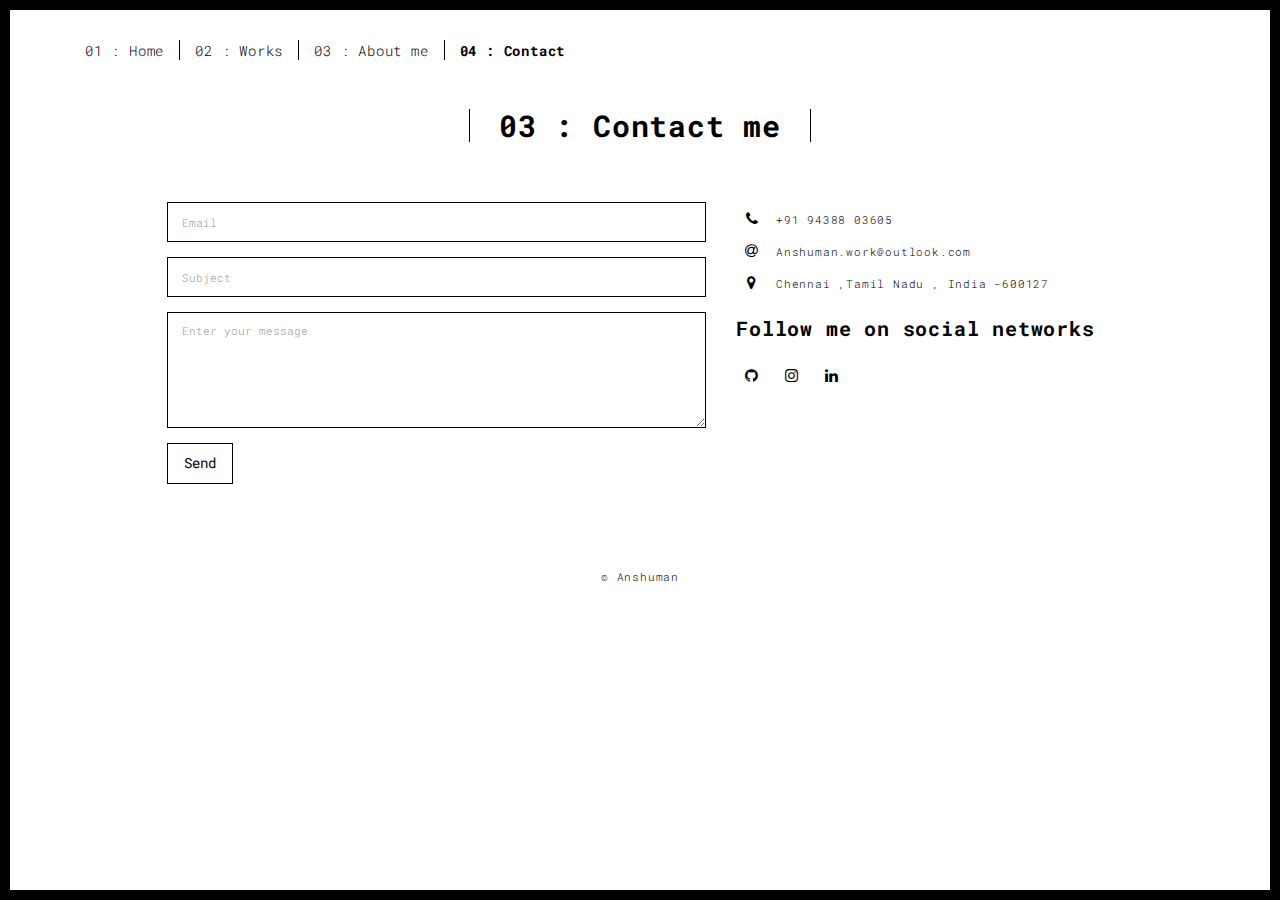
==== commit 2feb5f7f: "contact.html" ====
--- a/contact.html
+++ b/contact.html
@@ -96,11 +96,11 @@
                         </li>
                       </ul>
                       <h3>Follow me on social networks</h3>
-                      <a href="http://www.facebook.com" title="" class="fa-icon">
-                        <i class="fa fa-facebook"></i>
+                      <a href="https://github.com/Bacardi1105" title="" class="fa-icon">
+                        <i class="fa fa-github"></i>
                       </a>
-                      <a href="http://www.twitter.com" title="" class="fa-icon">
-                        <i class="fa fa-twitter"></i>
+                      <a href="www.instagram/anshuman.p1" title="" class="fa-icon">
+                        <i class="fa fa-instagram"></i>
                       </a>
                       <a href="http://www.linkedin.com" title="" class="fa-icon">
                         <i class="fa fa-linkedin"></i>
@@ -150,4 +150,4 @@
 
 --> <script type="text/javascript" src="./main.70a66962.js"></script></body>
 
-</html>+</html>
